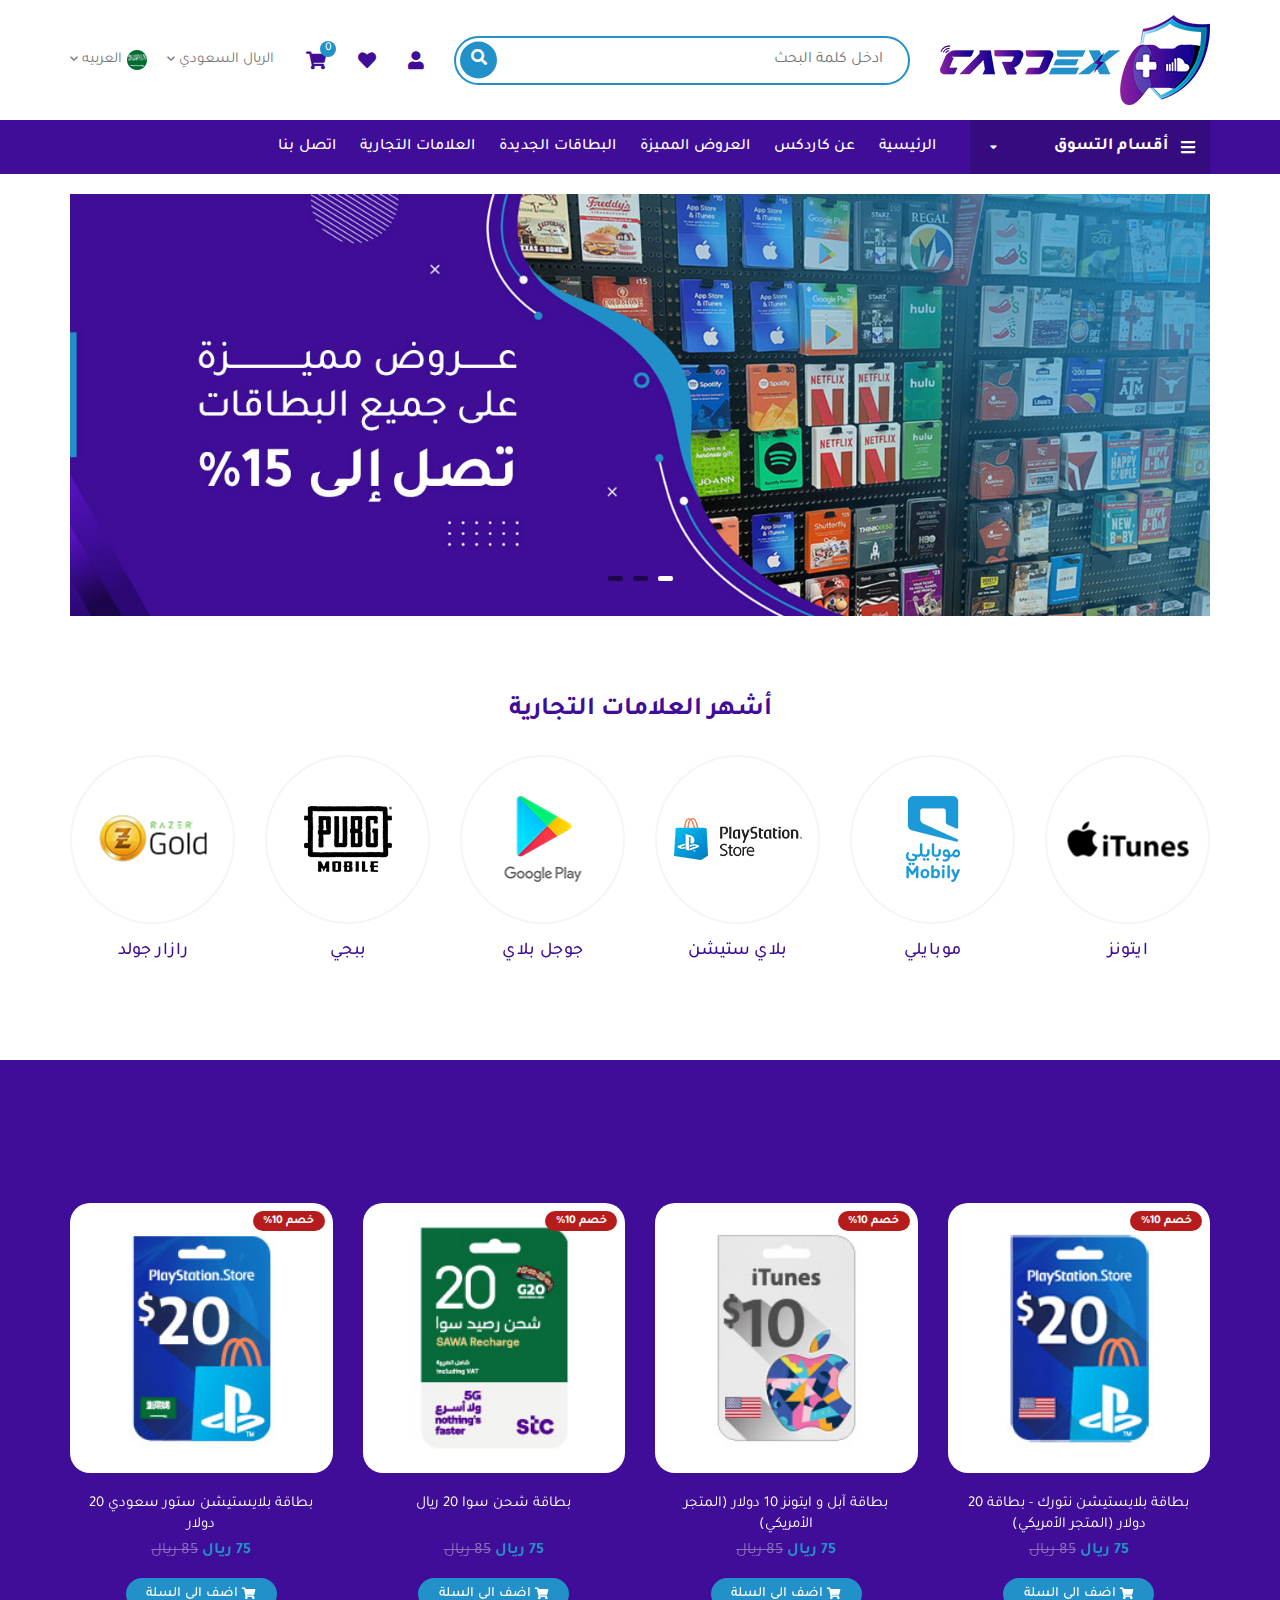
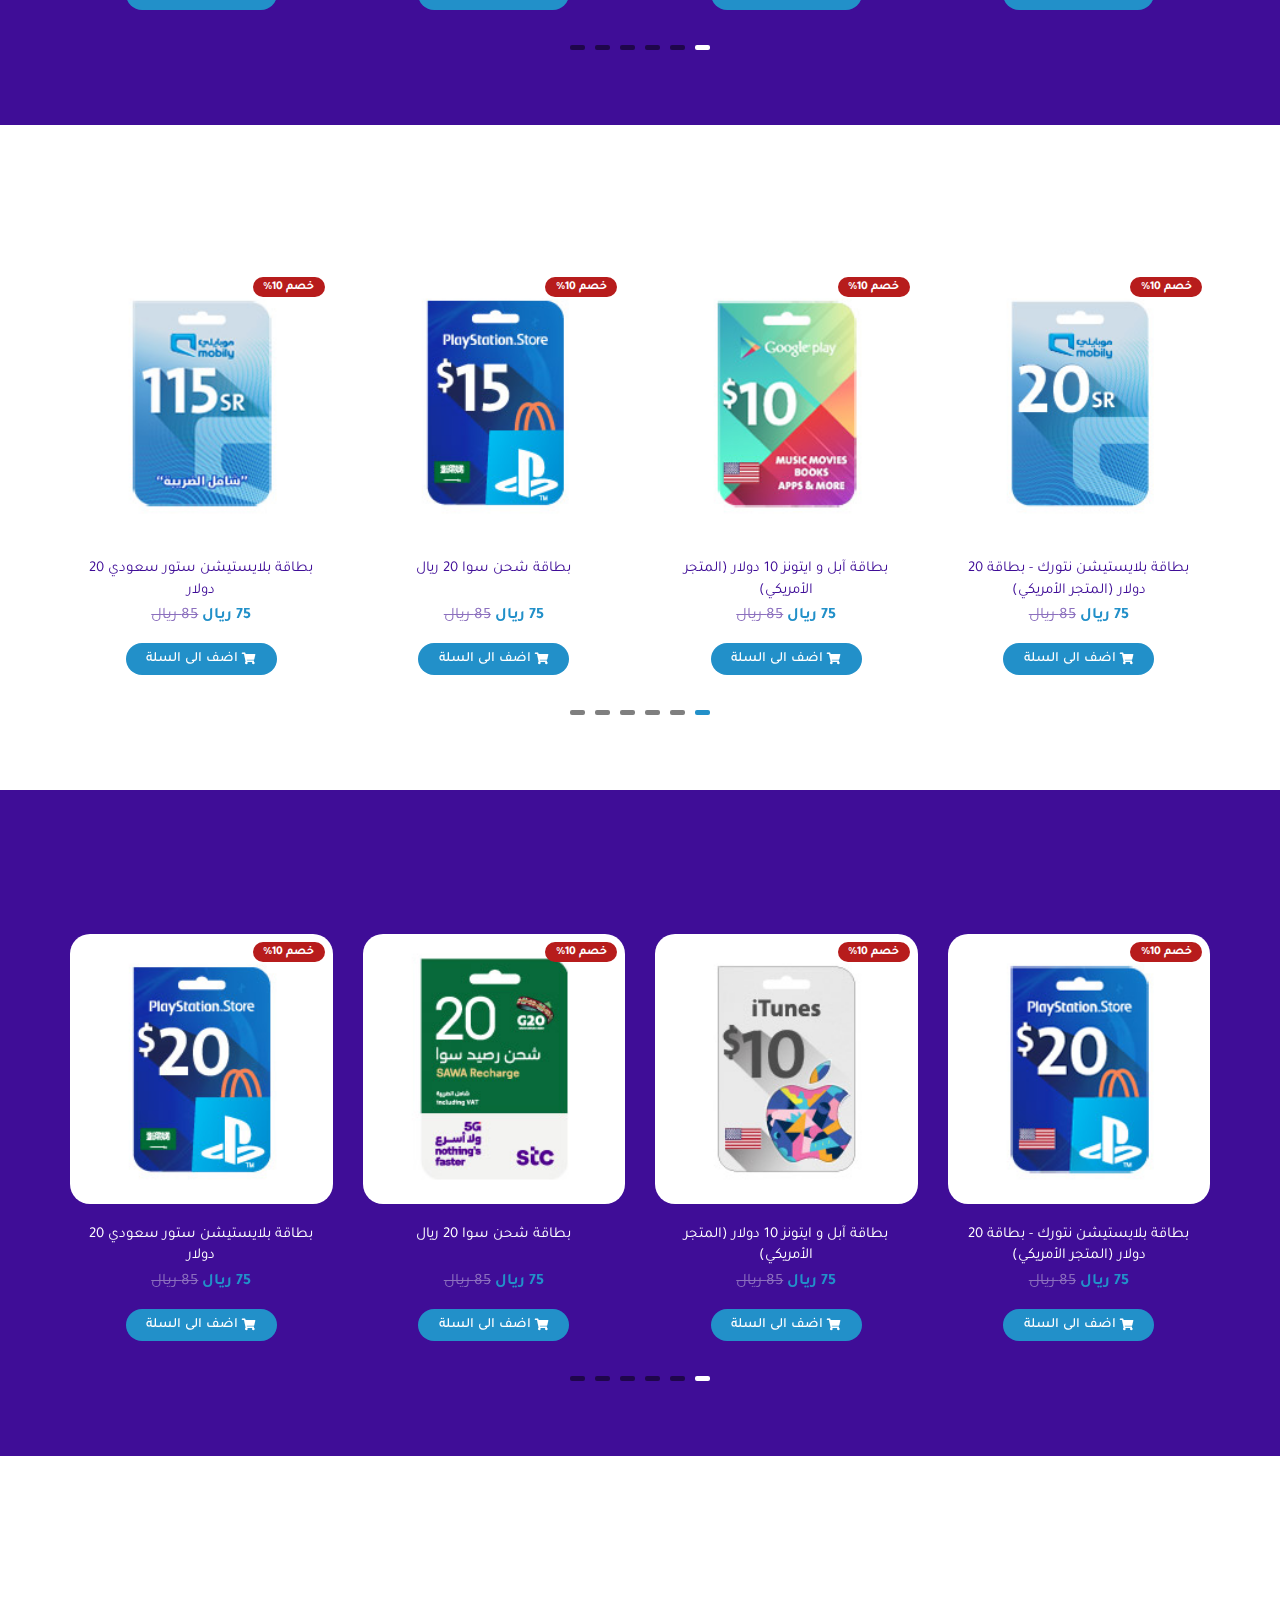
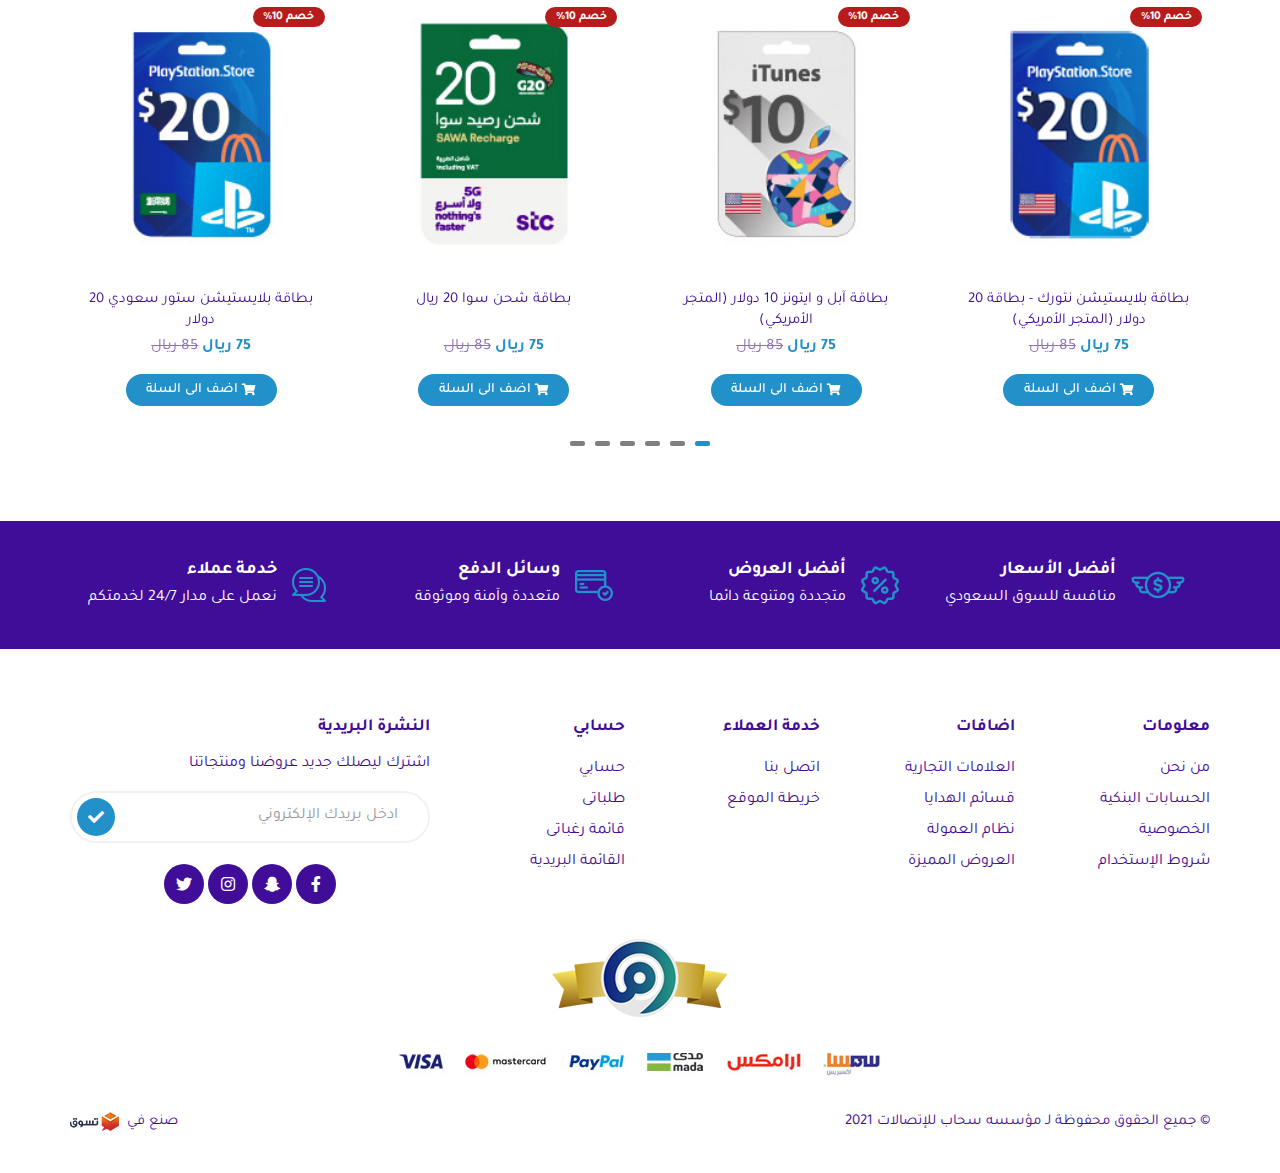
==== index.html @ 2eecb3c6 "first commit" ====
<!doctype html>
<html lang="ar" dir="rtl">

<head>
    <meta charset="utf-8">
    <meta http-equiv="X-UA-Compatible" content="IE=edge">
    <meta name="viewport" content="width=device-width, initial-scale=1">
    <title>cardex</title>
    <link rel="icon" href="images/fav.png" type="image/png">
    <link rel="stylesheet" href="css/all.min.css" />
    <link rel="stylesheet" href="css/bootstrap.min.css" />
    <link rel="stylesheet" href="css/bootstrap-rtl.min.css">
    <link rel="stylesheet" href="css/fonts.css">
    <link rel="stylesheet" href="css/animate.css">
    <link rel="stylesheet" href="css/Linearicons.css">
    <link rel="stylesheet" href="css/swiper.min.css">
    <link rel="stylesheet" href="css/style.css">

</head>

<body>
    <!-- header section -->
    <!-- header section -->
    <header>
        <div class="top-header">
            <div class="container">
                <div class="first-header">
                    <div class="icon-logo">
                        <div class="show-icons">
                            <a class="menu-bars fixall" id="menu-id" href="#!">
                                <i class="fas fa-bars"></i>
                            </a>
                        </div>
                        <figure class="img-logo">
                            <a href="#"><img src="images/logo.png" class="img-responsive"></a>
                        </figure>
                    </div>
                    <div class="search-section">
                        <form class="search-form">
                            <input class="search-input" type="text" name="search" value=""
                                placeholder="ادخل كلمة البحث">
                            <button class="search-button">
                                <span class="fa fa-search"></span>
                            </button>
                        </form>
                    </div>
                    <div class="icons-cont">
                        <div class="register-section">
                            <div class="dropdown user-anchor add-margin">
                                <div href="#" class="add-to">
                                    <span class="fas fa-user"></span>
                                    <div class="dropdown-content">
                                        <a class="cat-drop" href="#">تسجيل دخول</a>
                                        <a class="cat-drop" href="#">حساب جديد</a>
                                    </div>
                                </div>    
                            </div> 
                            <a href="#" class="add-to add-margin hide-sm">
                                <i class="fas fa-heart"></i>
                            </a>
                            <a href="#" class="add-to">
                                <i class="fas fa-shopping-cart"></i>
                                <span class="counter">0</span>
                            </a>
                        </div>
                        <div class="lang-cont">
                            <div class="lang-section">
                                <div class="dropdown">
                                    <span class="lang-word chevron-down">الريال السعودي</span>
                                    <div class="dropdown-content">
                                        <a class="cat-drop" href="#">الريال السعودي</a>
                                        <a class="cat-drop" href="#">USD</a>
                                    </div>
                                </div>
                            </div>
                            <div class="lang-section">
                                <img src="images/lang.png" alt="lang-img">
                                <div class="dropdown">
                                    <span class="lang-word chevron-down">العربيه</span>
                                    <div class="dropdown-content">
                                        <a class="cat-drop" href="index.html">العربيه</a>
                                        <a class="cat-drop" href="index-en.html">English</a>
                                    </div>
                                </div>
                            </div>
                        </div>
                    </div>
                </div>
            </div>
        </div>
        <div class="overlay" style="display: block;"></div>
        <nav>
            <div class="nav-head">
                <figure class="img-logo">
                    <a href="#"><img src="images/logo.png" class="img-responsive"></a>
                </figure>
                <a class="fixall close-btn">
                    <i class="fas fa-times"></i>
                </a>
            </div>
            <div class="nav-header">
                <div class="container">
                    <div class="navgition">
                        <ul class="big-menu list-unstyled">
                            <li class="menu-btn">
                                <div class="btn-div">
                                    <span class="menu-name">
                                        <span class="fas fa-bars"></span>
                                        أقسام التسوق
                                    </span>
                                </div>
                                <!-- slidedown-menu -->
                                <div class="cats-dispaly">
                                    <ul class="cats-div list-unstyled">
                                        <li class="cat-li has-level-2">
                                            <a href="#" class="cat-anchor fixall">
                                                بلاي ستيشن <i class="fas fa-plus"></i>
                                            </a>
                                            <div class="sub-list">
                                                <ul class="list-unstyled">
                                                    <li class="cat-li has-level-3">
                                                        <a class="cat-anchor fixall" href="#">
                                                            بلايستيشن ستور سعودي
                                                        </a>
                                                    </li>
                                                    <li class="cat-li has-level-3">
                                                        <a class="cat-anchor fixall" href="#">
                                                            بلايستيشن ستور بريطاني
                                                        </a>
                                                    </li>
                                                    <li class="cat-li has-level-3">
                                                        <a class="cat-anchor fixall" href="#">
                                                            بلايستيشن ستور أمريكي
                                                        </a>
                                                    </li>
                                                    <li class="cat-li has-level-3">
                                                        <a class="cat-anchor fixall" href="#">
                                                            بلايستيشن ستور لبناني
                                                        </a>
                                                    </li>
                                                    <li class="cat-li has-level-3">
                                                        <a class="cat-anchor fixall" href="#">
                                                            بلايستيشن ستور إماراتي
                                                        </a>
                                                    </li>
                                                    <li class="cat-li has-level-3">
                                                        <a class="cat-anchor fixall" href="#">
                                                            بلايستيشن ستور فرنسي
                                                        </a>
                                                    </li>
                                                    <li class="cat-li has-level-3">
                                                        <a class="cat-anchor fixall" href="#">
                                                            بلايستيشن ستور ألماني
                                                        </a>
                                                    </li>
                                                    <li class="cat-li has-level-3">
                                                        <a class="cat-anchor fixall" href="#">
                                                            بلايستيشن ستور كندي
                                                        </a>
                                                    </li>
                                                    <li class="cat-li has-level-3">
                                                        <a class="cat-anchor fixall" href="#">
                                                            فورت نايت
                                                        </a>
                                                    </li>
                                                </ul>
                                            </div>
                                        </li>
                                        <li class="cat-li has-level-2">
                                            <a href="#" class="cat-anchor fixall">
                                                آيتونز <i class="fas fa-plus"></i>
                                            </a>
                                            <div class="sub-list">
                                                <ul class="list-unstyled">
                                                    <li class="cat-li has-level-3">
                                                        <a class="cat-anchor fixall" href="#">
                                                            بلايستيشن ستور سعودي
                                                        </a>
                                                    </li>
                                                    <li class="cat-li has-level-3">
                                                        <a class="cat-anchor fixall" href="#">
                                                            بلايستيشن ستور بريطاني
                                                        </a>
                                                    </li>
                                                    <li class="cat-li has-level-3">
                                                        <a class="cat-anchor fixall" href="#">
                                                            بلايستيشن ستور أمريكي
                                                        </a>
                                                    </li>
                                                    <li class="cat-li has-level-3">
                                                        <a class="cat-anchor fixall" href="#">
                                                            بلايستيشن ستور لبناني
                                                        </a>
                                                    </li>
                                                    <li class="cat-li has-level-3">
                                                        <a class="cat-anchor fixall" href="#">
                                                            بلايستيشن ستور إماراتي
                                                        </a>
                                                    </li>
                                                    <li class="cat-li has-level-3">
                                                        <a class="cat-anchor fixall" href="#">
                                                            بلايستيشن ستور فرنسي
                                                        </a>
                                                    </li>
                                                    <li class="cat-li has-level-3">
                                                        <a class="cat-anchor fixall" href="#">
                                                            بلايستيشن ستور ألماني
                                                        </a>
                                                    </li>
                                                    <li class="cat-li has-level-3">
                                                        <a class="cat-anchor fixall" href="#">
                                                            بلايستيشن ستور كندي
                                                        </a>
                                                    </li>
                                                    <li class="cat-li has-level-3">
                                                        <a class="cat-anchor fixall" href="#">
                                                            فورت نايت
                                                        </a>
                                                    </li>
                                                </ul>
                                            </div>
                                        </li>
                                        <li class="cat-li has-level-2">
                                            <a href="#" class="cat-anchor fixall">
                                                جوجل بلاي <i class="fas fa-plus"></i>
                                            </a>
                                            <div class="sub-list">
                                                <ul class="list-unstyled">
                                                    <li class="cat-li has-level-3">
                                                        <a class="cat-anchor fixall" href="#">
                                                            بلايستيشن ستور سعودي
                                                        </a>
                                                    </li>
                                                    <li class="cat-li has-level-3">
                                                        <a class="cat-anchor fixall" href="#">
                                                            بلايستيشن ستور بريطاني
                                                        </a>
                                                    </li>
                                                    <li class="cat-li has-level-3">
                                                        <a class="cat-anchor fixall" href="#">
                                                            بلايستيشن ستور أمريكي
                                                        </a>
                                                    </li>
                                                    <li class="cat-li has-level-3">
                                                        <a class="cat-anchor fixall" href="#">
                                                            بلايستيشن ستور لبناني
                                                        </a>
                                                    </li>
                                                    <li class="cat-li has-level-3">
                                                        <a class="cat-anchor fixall" href="#">
                                                            بلايستيشن ستور إماراتي
                                                        </a>
                                                    </li>
                                                    <li class="cat-li has-level-3">
                                                        <a class="cat-anchor fixall" href="#">
                                                            بلايستيشن ستور فرنسي
                                                        </a>
                                                    </li>
                                                    <li class="cat-li has-level-3">
                                                        <a class="cat-anchor fixall" href="#">
                                                            بلايستيشن ستور ألماني
                                                        </a>
                                                    </li>
                                                    <li class="cat-li has-level-3">
                                                        <a class="cat-anchor fixall" href="#">
                                                            بلايستيشن ستور كندي
                                                        </a>
                                                    </li>
                                                    <li class="cat-li has-level-3">
                                                        <a class="cat-anchor fixall" href="#">
                                                            فورت نايت
                                                        </a>
                                                    </li>
                                                </ul>
                                            </div>
                                        </li>
                                        <li class="cat-li has-level-2">
                                            <a href="#" class="cat-anchor fixall">
                                                خدمات الجوال والإنترنت <i class="fas fa-plus"></i>
                                            </a>
                                            <div class="sub-list">
                                                <ul class="list-unstyled">
                                                    <li class="cat-li has-level-3">
                                                        <a class="cat-anchor fixall" href="#">
                                                            بلايستيشن ستور سعودي
                                                        </a>
                                                    </li>
                                                    <li class="cat-li has-level-3">
                                                        <a class="cat-anchor fixall" href="#">
                                                            بلايستيشن ستور بريطاني
                                                        </a>
                                                    </li>
                                                    <li class="cat-li has-level-3">
                                                        <a class="cat-anchor fixall" href="#">
                                                            بلايستيشن ستور أمريكي
                                                        </a>
                                                    </li>
                                                    <li class="cat-li has-level-3">
                                                        <a class="cat-anchor fixall" href="#">
                                                            بلايستيشن ستور لبناني
                                                        </a>
                                                    </li>
                                                    <li class="cat-li has-level-3">
                                                        <a class="cat-anchor fixall" href="#">
                                                            بلايستيشن ستور إماراتي
                                                        </a>
                                                    </li>
                                                    <li class="cat-li has-level-3">
                                                        <a class="cat-anchor fixall" href="#">
                                                            بلايستيشن ستور فرنسي
                                                        </a>
                                                    </li>
                                                    <li class="cat-li has-level-3">
                                                        <a class="cat-anchor fixall" href="#">
                                                            بلايستيشن ستور ألماني
                                                        </a>
                                                    </li>
                                                    <li class="cat-li has-level-3">
                                                        <a class="cat-anchor fixall" href="#">
                                                            بلايستيشن ستور كندي
                                                        </a>
                                                    </li>
                                                    <li class="cat-li has-level-3">
                                                        <a class="cat-anchor fixall" href="#">
                                                            فورت نايت
                                                        </a>
                                                    </li>
                                                </ul>
                                            </div>
                                        </li>
                                        <li class="cat-li has-level-2">
                                            <a href="#" class="cat-anchor fixall">
                                                ألعاب أون لاين <i class="fas fa-plus"></i>
                                            </a>
                                            <div class="sub-list">
                                                <ul class="list-unstyled">
                                                    <li class="cat-li has-level-3">
                                                        <a class="cat-anchor fixall" href="#">
                                                            بلايستيشن ستور سعودي
                                                        </a>
                                                    </li>
                                                    <li class="cat-li has-level-3">
                                                        <a class="cat-anchor fixall" href="#">
                                                            بلايستيشن ستور بريطاني
                                                        </a>
                                                    </li>
                                                    <li class="cat-li has-level-3">
                                                        <a class="cat-anchor fixall" href="#">
                                                            بلايستيشن ستور أمريكي
                                                        </a>
                                                    </li>
                                                    <li class="cat-li has-level-3">
                                                        <a class="cat-anchor fixall" href="#">
                                                            بلايستيشن ستور لبناني
                                                        </a>
                                                    </li>
                                                    <li class="cat-li has-level-3">
                                                        <a class="cat-anchor fixall" href="#">
                                                            بلايستيشن ستور إماراتي
                                                        </a>
                                                    </li>
                                                    <li class="cat-li has-level-3">
                                                        <a class="cat-anchor fixall" href="#">
                                                            بلايستيشن ستور فرنسي
                                                        </a>
                                                    </li>
                                                    <li class="cat-li has-level-3">
                                                        <a class="cat-anchor fixall" href="#">
                                                            بلايستيشن ستور ألماني
                                                        </a>
                                                    </li>
                                                    <li class="cat-li has-level-3">
                                                        <a class="cat-anchor fixall" href="#">
                                                            بلايستيشن ستور كندي
                                                        </a>
                                                    </li>
                                                    <li class="cat-li has-level-3">
                                                        <a class="cat-anchor fixall" href="#">
                                                            فورت نايت
                                                        </a>
                                                    </li>
                                                </ul>
                                            </div>
                                        </li>
                                        <li class="cat-li has-level-2">
                                            <a href="#" class="cat-anchor fixall">
                                                الإتصال عبر الإنترنت <i class="fas fa-plus"></i>
                                            </a>
                                            <div class="sub-list">
                                                <ul class="list-unstyled">
                                                    <li class="cat-li has-level-3">
                                                        <a class="cat-anchor fixall" href="#">
                                                            بلايستيشن ستور سعودي
                                                        </a>
                                                    </li>
                                                    <li class="cat-li has-level-3">
                                                        <a class="cat-anchor fixall" href="#">
                                                            بلايستيشن ستور بريطاني
                                                        </a>
                                                    </li>
                                                    <li class="cat-li has-level-3">
                                                        <a class="cat-anchor fixall" href="#">
                                                            بلايستيشن ستور أمريكي
                                                        </a>
                                                    </li>
                                                    <li class="cat-li has-level-3">
                                                        <a class="cat-anchor fixall" href="#">
                                                            بلايستيشن ستور لبناني
                                                        </a>
                                                    </li>
                                                    <li class="cat-li has-level-3">
                                                        <a class="cat-anchor fixall" href="#">
                                                            بلايستيشن ستور إماراتي
                                                        </a>
                                                    </li>
                                                    <li class="cat-li has-level-3">
                                                        <a class="cat-anchor fixall" href="#">
                                                            بلايستيشن ستور فرنسي
                                                        </a>
                                                    </li>
                                                    <li class="cat-li has-level-3">
                                                        <a class="cat-anchor fixall" href="#">
                                                            بلايستيشن ستور ألماني
                                                        </a>
                                                    </li>
                                                    <li class="cat-li has-level-3">
                                                        <a class="cat-anchor fixall" href="#">
                                                            بلايستيشن ستور كندي
                                                        </a>
                                                    </li>
                                                    <li class="cat-li has-level-3">
                                                        <a class="cat-anchor fixall" href="#">
                                                            فورت نايت
                                                        </a>
                                                    </li>
                                                </ul>
                                            </div>
                                        </li>
                                        <li class="cat-li has-level-2">
                                            <a href="#" class="cat-anchor fixall">
                                                ترفيه <i class="fas fa-plus"></i>
                                            </a>
                                            <div class="sub-list">
                                                <ul class="list-unstyled">
                                                    <li class="cat-li has-level-3">
                                                        <a class="cat-anchor fixall" href="#">
                                                            بلايستيشن ستور سعودي
                                                        </a>
                                                    </li>
                                                    <li class="cat-li has-level-3">
                                                        <a class="cat-anchor fixall" href="#">
                                                            بلايستيشن ستور بريطاني
                                                        </a>
                                                    </li>
                                                    <li class="cat-li has-level-3">
                                                        <a class="cat-anchor fixall" href="#">
                                                            بلايستيشن ستور أمريكي
                                                        </a>
                                                    </li>
                                                    <li class="cat-li has-level-3">
                                                        <a class="cat-anchor fixall" href="#">
                                                            بلايستيشن ستور لبناني
                                                        </a>
                                                    </li>
                                                    <li class="cat-li has-level-3">
                                                        <a class="cat-anchor fixall" href="#">
                                                            بلايستيشن ستور إماراتي
                                                        </a>
                                                    </li>
                                                    <li class="cat-li has-level-3">
                                                        <a class="cat-anchor fixall" href="#">
                                                            بلايستيشن ستور فرنسي
                                                        </a>
                                                    </li>
                                                    <li class="cat-li has-level-3">
                                                        <a class="cat-anchor fixall" href="#">
                                                            بلايستيشن ستور ألماني
                                                        </a>
                                                    </li>
                                                    <li class="cat-li has-level-3">
                                                        <a class="cat-anchor fixall" href="#">
                                                            بلايستيشن ستور كندي
                                                        </a>
                                                    </li>
                                                    <li class="cat-li has-level-3">
                                                        <a class="cat-anchor fixall" href="#">
                                                            فورت نايت
                                                        </a>
                                                    </li>
                                                </ul>
                                            </div>
                                        </li>
                                        <li class="cat-li has-level-2">
                                            <a href="#" class="cat-anchor fixall">
                                                ألعاب فيديو منزلية <i class="fas fa-plus"></i>
                                            </a>
                                            <div class="sub-list">
                                                <ul class="list-unstyled">
                                                    <li class="cat-li has-level-3">
                                                        <a class="cat-anchor fixall" href="#">
                                                            بلايستيشن ستور سعودي
                                                        </a>
                                                    </li>
                                                    <li class="cat-li has-level-3">
                                                        <a class="cat-anchor fixall" href="#">
                                                            بلايستيشن ستور بريطاني
                                                        </a>
                                                    </li>
                                                    <li class="cat-li has-level-3">
                                                        <a class="cat-anchor fixall" href="#">
                                                            بلايستيشن ستور أمريكي
                                                        </a>
                                                    </li>
                                                    <li class="cat-li has-level-3">
                                                        <a class="cat-anchor fixall" href="#">
                                                            بلايستيشن ستور لبناني
                                                        </a>
                                                    </li>
                                                    <li class="cat-li has-level-3">
                                                        <a class="cat-anchor fixall" href="#">
                                                            بلايستيشن ستور إماراتي
                                                        </a>
                                                    </li>
                                                    <li class="cat-li has-level-3">
                                                        <a class="cat-anchor fixall" href="#">
                                                            بلايستيشن ستور فرنسي
                                                        </a>
                                                    </li>
                                                    <li class="cat-li has-level-3">
                                                        <a class="cat-anchor fixall" href="#">
                                                            بلايستيشن ستور ألماني
                                                        </a>
                                                    </li>
                                                    <li class="cat-li has-level-3">
                                                        <a class="cat-anchor fixall" href="#">
                                                            بلايستيشن ستور كندي
                                                        </a>
                                                    </li>
                                                    <li class="cat-li has-level-3">
                                                        <a class="cat-anchor fixall" href="#">
                                                            فورت نايت
                                                        </a>
                                                    </li>
                                                </ul>
                                            </div>
                                        </li>
                                        <li class="cat-li has-level-2">
                                            <a href="#" class="cat-anchor fixall">
                                                بطاقات تسوق <i class="fas fa-plus"></i>
                                            </a>
                                            <div class="sub-list">
                                                <ul class="list-unstyled">
                                                    <li class="cat-li has-level-3">
                                                        <a class="cat-anchor fixall" href="#">
                                                            بلايستيشن ستور سعودي
                                                        </a>
                                                    </li>
                                                    <li class="cat-li has-level-3">
                                                        <a class="cat-anchor fixall" href="#">
                                                            بلايستيشن ستور بريطاني
                                                        </a>
                                                    </li>
                                                    <li class="cat-li has-level-3">
                                                        <a class="cat-anchor fixall" href="#">
                                                            بلايستيشن ستور أمريكي
                                                        </a>
                                                    </li>
                                                    <li class="cat-li has-level-3">
                                                        <a class="cat-anchor fixall" href="#">
                                                            بلايستيشن ستور لبناني
                                                        </a>
                                                    </li>
                                                    <li class="cat-li has-level-3">
                                                        <a class="cat-anchor fixall" href="#">
                                                            بلايستيشن ستور إماراتي
                                                        </a>
                                                    </li>
                                                    <li class="cat-li has-level-3">
                                                        <a class="cat-anchor fixall" href="#">
                                                            بلايستيشن ستور فرنسي
                                                        </a>
                                                    </li>
                                                    <li class="cat-li has-level-3">
                                                        <a class="cat-anchor fixall" href="#">
                                                            بلايستيشن ستور ألماني
                                                        </a>
                                                    </li>
                                                    <li class="cat-li has-level-3">
                                                        <a class="cat-anchor fixall" href="#">
                                                            بلايستيشن ستور كندي
                                                        </a>
                                                    </li>
                                                    <li class="cat-li has-level-3">
                                                        <a class="cat-anchor fixall" href="#">
                                                            فورت نايت
                                                        </a>
                                                    </li>
                                                </ul>
                                            </div>
                                        </li>
                                        <li class="cat-li has-level-2">
                                            <a href="#" class="cat-anchor fixall">
                                                ألعاب كمبيوتر <i class="fas fa-plus"></i>
                                            </a>
                                            <div class="sub-list">
                                                <ul class="list-unstyled">
                                                    <li class="cat-li has-level-3">
                                                        <a class="cat-anchor fixall" href="#">
                                                            بلايستيشن ستور سعودي
                                                        </a>
                                                    </li>
                                                    <li class="cat-li has-level-3">
                                                        <a class="cat-anchor fixall" href="#">
                                                            بلايستيشن ستور بريطاني
                                                        </a>
                                                    </li>
                                                    <li class="cat-li has-level-3">
                                                        <a class="cat-anchor fixall" href="#">
                                                            بلايستيشن ستور أمريكي
                                                        </a>
                                                    </li>
                                                    <li class="cat-li has-level-3">
                                                        <a class="cat-anchor fixall" href="#">
                                                            بلايستيشن ستور لبناني
                                                        </a>
                                                    </li>
                                                    <li class="cat-li has-level-3">
                                                        <a class="cat-anchor fixall" href="#">
                                                            بلايستيشن ستور إماراتي
                                                        </a>
                                                    </li>
                                                    <li class="cat-li has-level-3">
                                                        <a class="cat-anchor fixall" href="#">
                                                            بلايستيشن ستور فرنسي
                                                        </a>
                                                    </li>
                                                    <li class="cat-li has-level-3">
                                                        <a class="cat-anchor fixall" href="#">
                                                            بلايستيشن ستور ألماني
                                                        </a>
                                                    </li>
                                                    <li class="cat-li has-level-3">
                                                        <a class="cat-anchor fixall" href="#">
                                                            بلايستيشن ستور كندي
                                                        </a>
                                                    </li>
                                                    <li class="cat-li has-level-3">
                                                        <a class="cat-anchor fixall" href="#">
                                                            فورت نايت
                                                        </a>
                                                    </li>
                                                </ul>
                                            </div>
                                        </li>
                                        <li class="cat-li has-level-2">
                                            <a href="#" class="cat-anchor fixall">
                                                خدمات الكترونيه مختلفة <i class="fas fa-plus"></i>
                                            </a>
                                            <div class="sub-list">
                                                <ul class="list-unstyled">
                                                    <li class="cat-li has-level-3">
                                                        <a class="cat-anchor fixall" href="#">
                                                            بلايستيشن ستور سعودي
                                                        </a>
                                                    </li>
                                                    <li class="cat-li has-level-3">
                                                        <a class="cat-anchor fixall" href="#">
                                                            بلايستيشن ستور بريطاني
                                                        </a>
                                                    </li>
                                                    <li class="cat-li has-level-3">
                                                        <a class="cat-anchor fixall" href="#">
                                                            بلايستيشن ستور أمريكي
                                                        </a>
                                                    </li>
                                                    <li class="cat-li has-level-3">
                                                        <a class="cat-anchor fixall" href="#">
                                                            بلايستيشن ستور لبناني
                                                        </a>
                                                    </li>
                                                    <li class="cat-li has-level-3">
                                                        <a class="cat-anchor fixall" href="#">
                                                            بلايستيشن ستور إماراتي
                                                        </a>
                                                    </li>
                                                    <li class="cat-li has-level-3">
                                                        <a class="cat-anchor fixall" href="#">
                                                            بلايستيشن ستور فرنسي
                                                        </a>
                                                    </li>
                                                    <li class="cat-li has-level-3">
                                                        <a class="cat-anchor fixall" href="#">
                                                            بلايستيشن ستور ألماني
                                                        </a>
                                                    </li>
                                                    <li class="cat-li has-level-3">
                                                        <a class="cat-anchor fixall" href="#">
                                                            بلايستيشن ستور كندي
                                                        </a>
                                                    </li>
                                                    <li class="cat-li has-level-3">
                                                        <a class="cat-anchor fixall" href="#">
                                                            فورت نايت
                                                        </a>
                                                    </li>
                                                </ul>
                                            </div>
                                        </li>
                                    </ul>
                                </div>
                                <!-- slidedown-menu -->
                            </li>
                            <li class="menu-list">
                                <a href="#" class="menu-link">
                                    الرئيسية
                                </a>
                            </li>
                            <li class="menu-list">
                                <a href="#" class="menu-link">
                                    عن كاردكس
                                </a>
                            </li>
                            <li class="menu-list">
                                <a href="#" class="menu-link">
                                    العروض المميزة        
                                </a>
                            </li>
                            <li class="menu-list">
                                <a href="#" class="menu-link">
                                    البطاقات الجديدة
                                </a>
                            </li>
                            <li class="menu-list">
                                <a href="#" class="menu-link">
                                    العلامات التجارية
                                </a>
                            </li>
                            <li class="menu-list">
                                <a href="#" class="menu-link">
                                    اتصل بنا
                                </a>
                            </li>
                            <li class="cat-li hide-big">
                                <div class="lang-section">
                                    <div class="dropdown">
                                        <span class="lang-word chevron-down">الريال السعودي</span>
                                        <div class="dropdown-content">
                                            <a class="cat-drop" href="#">الريال السعودي</a>
                                            <a class="cat-drop" href="#">USD</a>
                                        </div>
                                    </div>
                                </div>
                            </li>
                            <li class="cat-li hide-big">
                                <div class="lang-section">
                                    <img src="images/lang.png" alt="lang-img">
                                    <div class="dropdown">
                                        <span class="lang-word chevron-down">العربيه</span>
                                        <div class="dropdown-content">
                                            <a class="cat-drop" href="index.html">العربيه</a>
                                            <a class="cat-drop" href="index-en.html">English</a>
                                        </div>
                                    </div>
                                </div>
                            </li>
                        </ul>
                    </div>
                </div>
            </div>
        </nav>
    </header>
    <!-- header section -->
    <!-- main slider -->
    <div class="main-slider">
        <div class="swiper-cont">
            <div class="container">
                <div class="swiper-container">
                    <div class="swiper-wrapper">
                        <div class="swiper-slide">
                            <div class="main">
                                <a href="#!" class="pro-img">
                                    <img src="images/main-slider/01.jpg" class="img-responsive">
                                </a>
                            </div>
                        </div>
                        <div class="swiper-slide">
                            <div class="main">
                                <a href="#!" class="pro-img">
                                    <img src="images/main-slider/01.jpg" class="img-responsive">
                                </a>
                            </div>
                        </div>
                        <div class="swiper-slide">
                            <div class="main">
                                <a href="#!" class="pro-img">
                                    <img src="images/main-slider/01.jpg" class="img-responsive">
                                </a>
                            </div>
                        </div>
                    </div>
                    <div class="swiper-pagination"></div>
                </div>
            </div>
        </div>
    </div>
    <!-- main slider -->
    <!-- brand slider -->
    <div class="brand-section">
        <div class="container">
            <div class="brand-title wow fadeInDown" wow-data-delay="5s">
                <h3 class="brand-head">أشهر العلامات التجارية</h3>
            </div>
            <div class="brand-slider">
                <div class="swiper-container">
                    <!-- Additional required wrapper -->
                    <div class="swiper-wrapper">
                      <!-- Slides -->
                        <div class="swiper-slide">
                            <div class="brand">
                                <a href="#" class="brand-ancor">
                                    <figure class="brand-img">
                                        <img src="images/catagories/01.png" class="img-responsive">
                                    </figure>
                                    <span class="brand-span">
                                        ايتونز
                                    </span>
                                </a> 
                            </div>  
                        </div>
                        <div class="swiper-slide">
                            <div class="brand">
                                <a href="#" class="brand-ancor">
                                    <figure class="brand-img">
                                        <img src="images/catagories/02.png" class="img-responsive">
                                    </figure>
                                    <span class="brand-span">
                                        موبايلي
                                    </span>
                                </a> 
                            </div>  
                        </div>
                        <div class="swiper-slide">
                            <div class="brand">
                                <a href="#" class="brand-ancor">
                                    <figure class="brand-img">
                                        <img src="images/catagories/03.png" class="img-responsive">
                                    </figure>
                                    <span class="brand-span">
                                        بلاي ستيشن
                                    </span>
                                </a> 
                            </div>  
                        </div>
                        <div class="swiper-slide">
                            <div class="brand">
                                <a href="#" class="brand-ancor">
                                    <figure class="brand-img">
                                        <img src="images/catagories/04.png" class="img-responsive">
                                    </figure>
                                    <span class="brand-span">
                                        جوجل بلاي
                                    </span>
                                </a> 
                            </div>  
                        </div>
                        <div class="swiper-slide">
                            <div class="brand">
                                <a href="#" class="brand-ancor">
                                    <figure class="brand-img">
                                        <img src="images/catagories/05.png" class="img-responsive">
                                    </figure>
                                    <span class="brand-span">
                                        ببجي
                                    </span>
                                </a> 
                            </div>  
                        </div>
                        <div class="swiper-slide">
                            <div class="brand">
                                <a href="#" class="brand-ancor">
                                    <figure class="brand-img">
                                        <img src="images/catagories/06.png" class="img-responsive">
                                    </figure>
                                    <span class="brand-span">
                                        رازار جولد
                                    </span>
                                </a> 
                            </div>  
                        </div>
                        <div class="swiper-slide">
                            <div class="brand">
                                <a href="#" class="brand-ancor">
                                    <figure class="brand-img">
                                        <img src="images/catagories/07.png" class="img-responsive">
                                    </figure>
                                    <span class="brand-span">
                                        اس تي سي
                                    </span>
                                </a> 
                            </div>  
                        </div>
                        <div class="swiper-slide">
                            <div class="brand">
                                <a href="#" class="brand-ancor">
                                    <figure class="brand-img">
                                        <img src="images/catagories/08.png" class="img-responsive">
                                    </figure>
                                    <span class="brand-span">
                                        زين
                                    </span>
                                </a> 
                            </div>  
                        </div>
                    </div>
                </div>
                <div class="swiper-pagination"></div>
                  
                <div class="swiper-btn-prev swiper-btn"><i class="fas fa-chevron-right"></i></div>
                <div class="swiper-btn-next swiper-btn"><i class="fas fa-chevron-left"></i></div>
            </div>
        </div>
    </div>
    <!-- brand slider --> 
    <!-- product slider -->
    <div class="product-section product-one">
        <div class="container">
            <div class="wow fadeInDown" wow-data-delay="5s">
                <h2 class="product-head">الأكثر مبيعًا</h2>
            </div>
            <div class="product-slider">
                <div class="swiper-container">
                    <!-- Additional required wrapper -->
                    <div class="swiper-wrapper">
                      <!-- Slides -->
                        <div class="swiper-slide">
                            <div class="product">
                                <a href="#!" class="product-img">
                                    <img src="images/product-slider/01.jpg" class="img-responsive">
                                    <span class="product-hint">خصم 10%</span>
                                </a>
                                <div class="product-content">
                                    <a class="product-name" href="#!">
                                        بطاقة بلايستيشن نتورك - بطاقة 20 دولار (المتجر الأمريكي)
                                    </a>
                                    <div class="price-box">
                                        <span class="first-price">75 ريال</span>
                                        <span class="last-price">85 ريال</span>
                                    </div>
                                    <a href="#" class="product-button">
                                        <i class="fas fa-shopping-cart"></i>
                                        اضف الى السلة
                                    </a>
                                </div> 
                            </div>   
                        </div>
                        <div class="swiper-slide">
                            <div class="product">
                                <a href="#!" class="product-img">
                                    <img src="images/product-slider/02.jpg" class="img-responsive">
                                    <span class="product-hint">خصم 10%</span>
                                </a>
                                <div class="product-content">
                                    <a class="product-name" href="#!">
                                        بطاقة آبل و ايتونز 10 دولار (المتجر الأمريكي)
                                    </a>
                                    <div class="price-box">
                                        <span class="first-price">75 ريال</span>
                                        <span class="last-price">85 ريال</span>
                                    </div>
                                    <a href="#" class="product-button">
                                        <i class="fas fa-shopping-cart"></i>
                                        اضف الى السلة
                                    </a>
                                </div> 
                            </div>   
                        </div>
                        <div class="swiper-slide">
                            <div class="product">
                                <a href="#!" class="product-img">
                                    <img src="images/product-slider/03.jpg" class="img-responsive">
                                    <span class="product-hint">خصم 10%</span>
                                </a>
                                <div class="product-content">
                                    <a class="product-name" href="#!">
                                        بطاقة شحن سوا 20 ريال
                                    </a>
                                    <div class="price-box">
                                        <span class="first-price">75 ريال</span>
                                        <span class="last-price">85 ريال</span>
                                    </div>
                                    <a href="#" class="product-button">
                                        <i class="fas fa-shopping-cart"></i>
                                        اضف الى السلة
                                    </a>
                                </div> 
                            </div>   
                        </div>
                        <div class="swiper-slide">
                            <div class="product">
                                <a href="#!" class="product-img">
                                    <img src="images/product-slider/04.jpg" class="img-responsive">
                                    <span class="product-hint">خصم 10%</span>
                                </a>
                                <div class="product-content">
                                    <a class="product-name" href="#!">
                                        بطاقة بلايستيشن ستور سعودي 20 دولار
                                    </a>
                                    <div class="price-box">
                                        <span class="first-price">75 ريال</span>
                                        <span class="last-price">85 ريال</span>
                                    </div>
                                    <a href="#" class="product-button">
                                        <i class="fas fa-shopping-cart"></i>
                                        اضف الى السلة
                                    </a>
                                </div> 
                            </div>   
                        </div>
                        <div class="swiper-slide">
                            <div class="product">
                                <a href="#!" class="product-img">
                                    <img src="images/product-slider/05.jpg" class="img-responsive">
                                    <span class="product-hint">خصم 10%</span>
                                </a>
                                <div class="product-content">
                                    <a class="product-name" href="#!">
                                        بطاقة بلايستيشن ستور سعودي 20 دولار
                                    </a>
                                    <div class="price-box">
                                        <span class="first-price">75 ريال</span>
                                        <span class="last-price">85 ريال</span>
                                    </div>
                                    <a href="#" class="product-button">
                                        <i class="fas fa-shopping-cart"></i>
                                        اضف الى السلة
                                    </a>
                                </div> 
                            </div>   
                        </div>
                        <div class="swiper-slide">
                            <div class="product">
                                <a href="#!" class="product-img">
                                    <img src="images/product-slider/06.jpg" class="img-responsive">
                                    <span class="product-hint">خصم 10%</span>
                                </a>
                                <div class="product-content">
                                    <a class="product-name" href="#!">
                                        بطاقة بلايستيشن ستور سعودي 20 دولار
                                    </a>
                                    <div class="price-box">
                                        <span class="first-price">75 ريال</span>
                                        <span class="last-price">85 ريال</span>
                                    </div>
                                    <a href="#" class="product-button">
                                        <i class="fas fa-shopping-cart"></i>
                                        اضف الى السلة
                                    </a>
                                </div> 
                            </div>   
                        </div>
                    </div>
                </div>
                <div class="swiper-pagination"></div>
                  
                <div class="swiper-btn-prev swiper-btn"><span class="fas fa-chevron-right"></span></div>
                <div class="swiper-btn-next swiper-btn"><span class="fas fa-chevron-left"></span></div>
            </div>
        </div>
    </div>
    <!-- product slider --> 
    <!-- product slider 2 -->
    <div class="product-section product-two">
        <div class="container">
            <div class="wow fadeInDown" wow-data-delay="5s">
                <h2 class="product-head">العروض المميزة</h2>
            </div>
            <div class="product-slider">
                <div class="swiper-container">
                    <!-- Additional required wrapper -->
                    <div class="swiper-wrapper">
                      <!-- Slides -->
                        <div class="swiper-slide">
                            <div class="product">
                                <a href="#!" class="product-img">
                                    <img src="images/product-slider/07.jpg" class="img-responsive">
                                    <span class="product-hint">خصم 10%</span>
                                </a>
                                <div class="product-content">
                                    <a class="product-name" href="#!">
                                        بطاقة بلايستيشن نتورك - بطاقة 20 دولار (المتجر الأمريكي)
                                    </a>
                                    <div class="price-box">
                                        <span class="first-price">75 ريال</span>
                                        <span class="last-price">85 ريال</span>
                                    </div>
                                    <a href="#" class="product-button">
                                        <i class="fas fa-shopping-cart"></i>
                                        اضف الى السلة
                                    </a>
                                </div> 
                            </div>   
                        </div>
                        <div class="swiper-slide">
                            <div class="product">
                                <a href="#!" class="product-img">
                                    <img src="images/product-slider/08.jpg" class="img-responsive">
                                    <span class="product-hint">خصم 10%</span>
                                </a>
                                <div class="product-content">
                                    <a class="product-name" href="#!">
                                        بطاقة آبل و ايتونز 10 دولار (المتجر الأمريكي)
                                    </a>
                                    <div class="price-box">
                                        <span class="first-price">75 ريال</span>
                                        <span class="last-price">85 ريال</span>
                                    </div>
                                    <a href="#" class="product-button">
                                        <i class="fas fa-shopping-cart"></i>
                                        اضف الى السلة
                                    </a>
                                </div> 
                            </div>   
                        </div>
                        <div class="swiper-slide">
                            <div class="product">
                                <a href="#!" class="product-img">
                                    <img src="images/product-slider/09.jpg" class="img-responsive">
                                    <span class="product-hint">خصم 10%</span>
                                </a>
                                <div class="product-content">
                                    <a class="product-name" href="#!">
                                        بطاقة شحن سوا 20 ريال
                                    </a>
                                    <div class="price-box">
                                        <span class="first-price">75 ريال</span>
                                        <span class="last-price">85 ريال</span>
                                    </div>
                                    <a href="#" class="product-button">
                                        <i class="fas fa-shopping-cart"></i>
                                        اضف الى السلة
                                    </a>
                                </div> 
                            </div>   
                        </div>
                        <div class="swiper-slide">
                            <div class="product">
                                <a href="#!" class="product-img">
                                    <img src="images/product-slider/10.jpg" class="img-responsive">
                                    <span class="product-hint">خصم 10%</span>
                                </a>
                                <div class="product-content">
                                    <a class="product-name" href="#!">
                                        بطاقة بلايستيشن ستور سعودي 20 دولار
                                    </a>
                                    <div class="price-box">
                                        <span class="first-price">75 ريال</span>
                                        <span class="last-price">85 ريال</span>
                                    </div>
                                    <a href="#" class="product-button">
                                        <i class="fas fa-shopping-cart"></i>
                                        اضف الى السلة
                                    </a>
                                </div> 
                            </div>   
                        </div>
                        <div class="swiper-slide">
                            <div class="product">
                                <a href="#!" class="product-img">
                                    <img src="images/product-slider/11.jpg" class="img-responsive">
                                    <span class="product-hint">خصم 10%</span>
                                </a>
                                <div class="product-content">
                                    <a class="product-name" href="#!">
                                        بطاقة بلايستيشن ستور سعودي 20 دولار
                                    </a>
                                    <div class="price-box">
                                        <span class="first-price">75 ريال</span>
                                        <span class="last-price">85 ريال</span>
                                    </div>
                                    <a href="#" class="product-button">
                                        <i class="fas fa-shopping-cart"></i>
                                        اضف الى السلة
                                    </a>
                                </div> 
                            </div>   
                        </div>
                        <div class="swiper-slide">
                            <div class="product">
                                <a href="#!" class="product-img">
                                    <img src="images/product-slider/12.jpg" class="img-responsive">
                                    <span class="product-hint">خصم 10%</span>
                                </a>
                                <div class="product-content">
                                    <a class="product-name" href="#!">
                                        بطاقة بلايستيشن ستور سعودي 20 دولار
                                    </a>
                                    <div class="price-box">
                                        <span class="first-price">75 ريال</span>
                                        <span class="last-price">85 ريال</span>
                                    </div>
                                    <a href="#" class="product-button">
                                        <i class="fas fa-shopping-cart"></i>
                                        اضف الى السلة
                                    </a>
                                </div> 
                            </div>   
                        </div>
                    </div>
                </div>
                <div class="swiper-pagination"></div>
                  
                <div class="swiper-btn-prev swiper-btn"><span class="fas fa-chevron-right"></span></div>
                <div class="swiper-btn-next swiper-btn"><span class="fas fa-chevron-left"></span></div>
            </div>
        </div>
    </div>
    <!-- product slider 2 --> 
    <!-- product slider 3 -->
    <div class="product-section product-three">
        <div class="container">
            <div class="wow fadeInDown" wow-data-delay="5s">
                <h2 class="product-head">البطاقات الجديدة</h2>
            </div>
            <div class="product-slider">
                <div class="swiper-container">
                    <!-- Additional required wrapper -->
                    <div class="swiper-wrapper">
                      <!-- Slides -->
                        <div class="swiper-slide">
                            <div class="product">
                                <a href="#!" class="product-img">
                                    <img src="images/product-slider/13.jpg" class="img-responsive">
                                    <span class="product-hint">خصم 10%</span>
                                </a>
                                <div class="product-content">
                                    <a class="product-name" href="#!">
                                        بطاقة بلايستيشن نتورك - بطاقة 20 دولار (المتجر الأمريكي)
                                    </a>
                                    <div class="price-box">
                                        <span class="first-price">75 ريال</span>
                                        <span class="last-price">85 ريال</span>
                                    </div>
                                    <a href="#" class="product-button">
                                        <i class="fas fa-shopping-cart"></i>
                                        اضف الى السلة
                                    </a>
                                </div> 
                            </div>   
                        </div>
                        <div class="swiper-slide">
                            <div class="product">
                                <a href="#!" class="product-img">
                                    <img src="images/product-slider/02.jpg" class="img-responsive">
                                    <span class="product-hint">خصم 10%</span>
                                </a>
                                <div class="product-content">
                                    <a class="product-name" href="#!">
                                        بطاقة آبل و ايتونز 10 دولار (المتجر الأمريكي)
                                    </a>
                                    <div class="price-box">
                                        <span class="first-price">75 ريال</span>
                                        <span class="last-price">85 ريال</span>
                                    </div>
                                    <a href="#" class="product-button">
                                        <i class="fas fa-shopping-cart"></i>
                                        اضف الى السلة
                                    </a>
                                </div> 
                            </div>   
                        </div>
                        <div class="swiper-slide">
                            <div class="product">
                                <a href="#!" class="product-img">
                                    <img src="images/product-slider/03.jpg" class="img-responsive">
                                    <span class="product-hint">خصم 10%</span>
                                </a>
                                <div class="product-content">
                                    <a class="product-name" href="#!">
                                        بطاقة شحن سوا 20 ريال
                                    </a>
                                    <div class="price-box">
                                        <span class="first-price">75 ريال</span>
                                        <span class="last-price">85 ريال</span>
                                    </div>
                                    <a href="#" class="product-button">
                                        <i class="fas fa-shopping-cart"></i>
                                        اضف الى السلة
                                    </a>
                                </div> 
                            </div>   
                        </div>
                        <div class="swiper-slide">
                            <div class="product">
                                <a href="#!" class="product-img">
                                    <img src="images/product-slider/04.jpg" class="img-responsive">
                                    <span class="product-hint">خصم 10%</span>
                                </a>
                                <div class="product-content">
                                    <a class="product-name" href="#!">
                                        بطاقة بلايستيشن ستور سعودي 20 دولار
                                    </a>
                                    <div class="price-box">
                                        <span class="first-price">75 ريال</span>
                                        <span class="last-price">85 ريال</span>
                                    </div>
                                    <a href="#" class="product-button">
                                        <i class="fas fa-shopping-cart"></i>
                                        اضف الى السلة
                                    </a>
                                </div> 
                            </div>   
                        </div>
                        <div class="swiper-slide">
                            <div class="product">
                                <a href="#!" class="product-img">
                                    <img src="images/product-slider/05.jpg" class="img-responsive">
                                    <span class="product-hint">خصم 10%</span>
                                </a>
                                <div class="product-content">
                                    <a class="product-name" href="#!">
                                        بطاقة بلايستيشن ستور سعودي 20 دولار
                                    </a>
                                    <div class="price-box">
                                        <span class="first-price">75 ريال</span>
                                        <span class="last-price">85 ريال</span>
                                    </div>
                                    <a href="#" class="product-button">
                                        <i class="fas fa-shopping-cart"></i>
                                        اضف الى السلة
                                    </a>
                                </div> 
                            </div>   
                        </div>
                        <div class="swiper-slide">
                            <div class="product">
                                <a href="#!" class="product-img">
                                    <img src="images/product-slider/06.jpg" class="img-responsive">
                                    <span class="product-hint">خصم 10%</span>
                                </a>
                                <div class="product-content">
                                    <a class="product-name" href="#!">
                                        بطاقة بلايستيشن ستور سعودي 20 دولار
                                    </a>
                                    <div class="price-box">
                                        <span class="first-price">75 ريال</span>
                                        <span class="last-price">85 ريال</span>
                                    </div>
                                    <a href="#" class="product-button">
                                        <i class="fas fa-shopping-cart"></i>
                                        اضف الى السلة
                                    </a>
                                </div> 
                            </div>   
                        </div>
                    </div>
                </div>
                <div class="swiper-pagination"></div>
                  
                <div class="swiper-btn-prev swiper-btn"><span class="fas fa-chevron-right"></span></div>
                <div class="swiper-btn-next swiper-btn"><span class="fas fa-chevron-left"></span></div>
            </div>
        </div>
    </div>
    <!-- product slider 3 --> 
    <!-- product slider 4 -->
    <div class="product-section product-four">
        <div class="container">
            <div class="wow fadeInDown" wow-data-delay="5s">
                <h2 class="product-head">البطاقات الأكثر مشاهدة</h2>
            </div>
            <div class="product-slider">
                <div class="swiper-container">
                    <!-- Additional required wrapper -->
                    <div class="swiper-wrapper">
                      <!-- Slides -->
                        <div class="swiper-slide">
                            <div class="product">
                                <a href="#!" class="product-img">
                                    <img src="images/product-slider/13.jpg" class="img-responsive">
                                    <span class="product-hint">خصم 10%</span>
                                </a>
                                <div class="product-content">
                                    <a class="product-name" href="#!">
                                        بطاقة بلايستيشن نتورك - بطاقة 20 دولار (المتجر الأمريكي)
                                    </a>
                                    <div class="price-box">
                                        <span class="first-price">75 ريال</span>
                                        <span class="last-price">85 ريال</span>
                                    </div>
                                    <a href="#" class="product-button">
                                        <i class="fas fa-shopping-cart"></i>
                                        اضف الى السلة
                                    </a>
                                </div> 
                            </div>   
                        </div>
                        <div class="swiper-slide">
                            <div class="product">
                                <a href="#!" class="product-img">
                                    <img src="images/product-slider/02.jpg" class="img-responsive">
                                    <span class="product-hint">خصم 10%</span>
                                </a>
                                <div class="product-content">
                                    <a class="product-name" href="#!">
                                        بطاقة آبل و ايتونز 10 دولار (المتجر الأمريكي)
                                    </a>
                                    <div class="price-box">
                                        <span class="first-price">75 ريال</span>
                                        <span class="last-price">85 ريال</span>
                                    </div>
                                    <a href="#" class="product-button">
                                        <i class="fas fa-shopping-cart"></i>
                                        اضف الى السلة
                                    </a>
                                </div> 
                            </div>   
                        </div>
                        <div class="swiper-slide">
                            <div class="product">
                                <a href="#!" class="product-img">
                                    <img src="images/product-slider/03.jpg" class="img-responsive">
                                    <span class="product-hint">خصم 10%</span>
                                </a>
                                <div class="product-content">
                                    <a class="product-name" href="#!">
                                        بطاقة شحن سوا 20 ريال
                                    </a>
                                    <div class="price-box">
                                        <span class="first-price">75 ريال</span>
                                        <span class="last-price">85 ريال</span>
                                    </div>
                                    <a href="#" class="product-button">
                                        <i class="fas fa-shopping-cart"></i>
                                        اضف الى السلة
                                    </a>
                                </div> 
                            </div>   
                        </div>
                        <div class="swiper-slide">
                            <div class="product">
                                <a href="#!" class="product-img">
                                    <img src="images/product-slider/04.jpg" class="img-responsive">
                                    <span class="product-hint">خصم 10%</span>
                                </a>
                                <div class="product-content">
                                    <a class="product-name" href="#!">
                                        بطاقة بلايستيشن ستور سعودي 20 دولار
                                    </a>
                                    <div class="price-box">
                                        <span class="first-price">75 ريال</span>
                                        <span class="last-price">85 ريال</span>
                                    </div>
                                    <a href="#" class="product-button">
                                        <i class="fas fa-shopping-cart"></i>
                                        اضف الى السلة
                                    </a>
                                </div> 
                            </div>   
                        </div>
                        <div class="swiper-slide">
                            <div class="product">
                                <a href="#!" class="product-img">
                                    <img src="images/product-slider/05.jpg" class="img-responsive">
                                    <span class="product-hint">خصم 10%</span>
                                </a>
                                <div class="product-content">
                                    <a class="product-name" href="#!">
                                        بطاقة بلايستيشن ستور سعودي 20 دولار
                                    </a>
                                    <div class="price-box">
                                        <span class="first-price">75 ريال</span>
                                        <span class="last-price">85 ريال</span>
                                    </div>
                                    <a href="#" class="product-button">
                                        <i class="fas fa-shopping-cart"></i>
                                        اضف الى السلة
                                    </a>
                                </div> 
                            </div>   
                        </div>
                        <div class="swiper-slide">
                            <div class="product">
                                <a href="#!" class="product-img">
                                    <img src="images/product-slider/06.jpg" class="img-responsive">
                                    <span class="product-hint">خصم 10%</span>
                                </a>
                                <div class="product-content">
                                    <a class="product-name" href="#!">
                                        بطاقة بلايستيشن ستور سعودي 20 دولار
                                    </a>
                                    <div class="price-box">
                                        <span class="first-price">75 ريال</span>
                                        <span class="last-price">85 ريال</span>
                                    </div>
                                    <a href="#" class="product-button">
                                        <i class="fas fa-shopping-cart"></i>
                                        اضف الى السلة
                                    </a>
                                </div> 
                            </div>   
                        </div>
                    </div>
                </div>
                <div class="swiper-pagination"></div>
                  
                <div class="swiper-btn-prev swiper-btn"><span class="fas fa-chevron-right"></span></div>
                <div class="swiper-btn-next swiper-btn"><span class="fas fa-chevron-left"></span></div>
            </div>
        </div>
    </div>
    <!-- product slider 3 --> 
    <!-- feature section -->
    <section class="feature-section">
        <div class="container">
            <div class="features">
                <div class="features-div">
                    <div class="row">
                        <div class="col-md-3 col-xs-12">
                            <div class="features-box">
                                <img src="images/features/01.png" alt="" class="img-responsive">
                                <div class="features-text">
                                    <h5 class="features-h">أفضل الأسعار</h5>
                                    <span class="features-span">منافسة للسوق السعودي</span>
                                </div>
                            </div>
                        </div>
                        <div class="col-md-3 col-xs-12">
                            <div class="features-box">
                                <img src="images/features/02.png" alt="" class="img-responsive">
                                <div class="features-text">
                                    <h5 class="features-h">أفضل العروض</h5>
                                    <span class="features-span">متجددة ومتنوعة دائما</span>
                                </div>
                            </div>
                        </div>
                        <div class="col-md-3 col-xs-12">
                            <div class="features-box">
                                <img src="images/features/03.png" alt="" class="img-responsive">
                                <div class="features-text">
                                    <h5 class="features-h">وسائل الدفع</h5>
                                    <span class="features-span">متعددة وآمنة وموثوقة</span>
                                </div>
                            </div>
                        </div>
                        <div class="col-md-3 col-xs-12">
                            <div class="features-box">
                                <img src="images/features/04.png" alt="" class="img-responsive">
                                <div class="features-text">
                                    <h5 class="features-h">خدمة عملاء</h5>
                                    <span class="features-span">نعمل على مدار 24/7 لخدمتكم</span>
                                </div>
                            </div>
                        </div>
                    </div>
                </div>
            </div>
            <div class="swiper-pagination"></div>
        </div>
    </section>
    <!-- feature section -->
    <!-- footer section -->
    <footer>
        <div class="container">
            <div class="first-footer">
                <div class="row">
                    <div class="col-lg-8 col-xs-12">
                        <div class="footer-list">
                            <div class="row">
                                <div class="col-sm-3 col-xs-12">
                                    <div class="nav-foot-cont">
                                        <h2 class="nav-foot-header foot-header">معلومات</h2>
                                        <ul class="nav-foot list-unstyled">
                                            <li class="nav-foot-li">
                                                <a href="#" class="nav-foot-link">من نحن</a>
                                            </li>
                                            <li class="nav-foot-li">
                                                <a href="#" class="nav-foot-link">الحسابات البنكية</a>
                                            </li>
                                            <li class="nav-foot-li">
                                                <a href="#" class="nav-foot-link">الخصوصية</a>
                                            </li>
                                            <li class="nav-foot-li">
                                                <a href="#" class="nav-foot-link">شروط الإستخدام</a>
                                            </li>
                                        </ul>
                                    </div>
                                </div>
                                <div class="col-sm-3 col-xs-12">
                                    <div class="nav-foot-cont">
                                        <h2 class="nav-foot-header foot-header">اضافات</h2>
                                        <ul class="nav-foot list-unstyled">
                                            <li class="nav-foot-li">
                                                <a href="#" class="nav-foot-link">العلامات التجارية</a>
                                            </li>
                                            <li class="nav-foot-li">
                                                <a href="#" class="nav-foot-link">قسائم الهدايا</a>
                                            </li>
                                            <li class="nav-foot-li">
                                                <a href="#" class="nav-foot-link">نظام العمولة</a>
                                            </li>
                                            <li class="nav-foot-li">
                                                <a href="#" class="nav-foot-link">العروض المميزة</a>
                                            </li>
                                        </ul>
                                    </div>
                                </div>
                                <div class="col-sm-3 col-xs-12">
                                    <div class="nav-foot-cont">
                                        <h2 class="nav-foot-header foot-header">خدمة العملاء</h2>
                                        <ul class="nav-foot list-unstyled">
                                            <li class="nav-foot-li">
                                                <a href="#" class="nav-foot-link">اتصل بنا</a>
                                            </li>
                                            <li class="nav-foot-li">
                                                <a href="#" class="nav-foot-link">خريطة الموقع</a>
                                            </li>
                                        </ul>
                                    </div>
                                </div>
                                <div class="col-sm-3 col-xs-12">
                                    <div class="nav-foot-cont">
                                        <h2 class="nav-foot-header foot-header">حسابي</h2>
                                        <ul class="nav-foot list-unstyled">
                                            <li class="nav-foot-li">
                                                <a href="#" class="nav-foot-link">حسابي</a>
                                            </li>
                                            <li class="nav-foot-li">
                                                <a href="#" class="nav-foot-link">طلباتى</a>
                                            </li>
                                            <li class="nav-foot-li">
                                                <a href="#" class="nav-foot-link">قائمة رغباتى</a>
                                            </li>
                                            <li class="nav-foot-li">
                                                <a href="#" class="nav-foot-link">القائمة البريدية</a>
                                            </li>
                                        </ul>
                                    </div>
                                </div>
                            </div>
                        </div>
                    </div>
                    <div class="col-lg-4 col-xs-12">
                        <div class="news-letter">
                            <form action="" method="post">
                                <h3 class="news-header foot-header">النشرة البريدية</h3>
                                <span class="news-span">اشترك ليصلك جديد عروضنا ومنتجاتنا</span>
                                <div class="newsletter-cont">
                                    <input type="email" name="txtemail" value="" class="newsletter-input"
                                        placeholder="ادخل بريدك الإلكتروني">
                                    <button type="submit" class="newsletter-button">
                                        <i class="fas fa-check"></i>
                                    </button>
                                </div>
                            </form>
                        </div>
                        <div class="social">
                            <a href="#" class="social-link">
                                <i class="fab fa-facebook-f"></i>
                            </a>
                            <a href="#" class="social-link">
                                <i class="fab fa-snapchat-ghost"></i>
                            </a>
                            <a href="#" class="social-link">
                                <i class="fab fa-instagram"></i>
                            </a>
                            <a href="#" class="social-link">
                                <i class="fab fa-twitter"></i>
                            </a>
                        </div>
                    </div>
                </div>
            </div>
            <div class="pay-footer">
                <figure class="pay-figure">
                    <img src="images/footer-img.png" class="img-responsive pay-img">
                </figure>
                <figure class="pay-figure">
                    <img src="images/pay-img.jpg" class="img-responsive pay-img">
                </figure>
                <div class="copy-right">© جميع الحقوق محفوظة لـ مؤسسه سحاب للإتصالات  2021
                    <span class="design-text">
                        صنع في
                        <a href="#"><img src="images/tasawk.png" alt="taswak" class="taswak-img"></a>
                    </span>
                </div>      
            </div>  
        </div>
    </footer>            
    <!-- footer section -->
    <!-- arrow-up -->
    <a role="button" class="arrow-top fixall">
        <i class="fas fa-long-arrow-alt-up"></i>
    </a>
    <!-- arrow-up -->
    <!-- overlay -->
    <div class="overlay-box"></div>
    <!-- overlay -->
    <script src="js/jquery-2.1.1.min.js"></script>
    <script src="js/bootstrap.min.js"></script>
    <script src="js/swiper.min.js"></script>
    <script src="js/wow.min.js"></script>
    <script src="js/script.js"></script>         
</body>


</html>
---- css/fonts.css ----
@font-face {
    font-family: "Tajawal";
    src: url("../webfonts/Tajawal/Tajawal-ExtraLight.woff2") format("woff2"), url("../webfonts/Tajawal/Tajawal-ExtraLight.woff") format("woff"), url("../webfonts/Tajawal/Tajawal-ExtraLight.ttf") format("truetype");
    font-weight: 200;
    font-style: normal;
}

@font-face {
    font-family: "Tajawal";
    src: url("../webfonts/Tajawal/Tajawal-Light.woff2") format("woff2"), url("../webfonts/Tajawal/Tajawal-Light.woff") format("woff"), url("../webfonts/Tajawal/Tajawal-Light.ttf") format("truetype");
    font-weight: 300;
    font-style: normal;
}

@font-face {
    font-family: "Tajawal";
    src: url("../webfonts/Tajawal/Tajawal-Regular.woff2") format("woff2"), url("../webfonts/Tajawal/Tajawal-Regular.woff") format("woff"), url("../webfonts/Tajawal/Tajawal-Regular.ttf") format("truetype");
    font-weight: 400;
    font-style: normal;
}

@font-face {
    font-family: "Tajawal";
    src: url("../webfonts/Tajawal/Tajawal-Medium.woff2") format("woff2"), url("../webfonts/Tajawal/Tajawal-Medium.woff") format("woff"), url("../webfonts/Tajawal/Tajawal-Medium.ttf") format("truetype");
    font-weight: 500;
    font-style: normal;
}

@font-face {
    font-family: "Tajawal";
    src: url("../webfonts/Tajawal/Tajawal-Bold.woff2") format("woff2"), url("../webfonts/Tajawal/Tajawal-Bold.woff") format("woff"), url("../webfonts/Tajawal/Tajawal-Bold.ttf") format("truetype");
    font-weight: 700;
    font-style: normal;
}

@font-face {
    font-family: "Tajawal";
    src: url("../webfonts/Tajawal/Tajawal-ExtraBold.woff2") format("woff2"), url("../webfonts/Tajawal/Tajawal-ExtraBold.woff") format("woff"), url("../webfonts/Tajawal/Tajawal-ExtraBold.ttf") format("truetype");
    font-weight: 800;
    font-style: normal;
}

@font-face {
    font-family: "Tajawal";
    src: url("../webfonts/Tajawal/Tajawal-Black.woff2") format("woff2"), url("../webfonts/Tajawal/Tajawal-Black.woff") format("woff"), url("../webfonts/Tajawal/Tajawal-Black.ttf") format("truetype");
    font-weight: 900;
    font-style: normal;
}
---- css/Linearicons.css ----
@font-face {
	font-family: 'Linearicons-Free';
	 src: url('../webfonts/Linearicons/Linearicons-Free.eot?w118d');
     src: url('../webfonts/Linearicons/Linearicons-Free.eot?#iefixw118d') format('embedded-opentype'),
          url('../webfonts/Linearicons/Linearicons-Free.woff2?w118d') format('woff2'),
          url('../webfonts/Linearicons/Linearicons-Free.woff?w118d') format('woff'), url('../webfonts/Linearicons/Linearicons-Free.ttf?w118d')             format('truetype'), 
          url('../webfonts/Linearicons/Linearicons-Free.svg?w118d#Linearicons-Free') format('svg');;
	font-weight: normal;
	font-style: normal;
}

.lnr {
	font-family: 'Linearicons-Free';
	speak: none;
	font-style: normal;
	font-weight: normal;
	font-variant: normal;
	text-transform: none;
	line-height: 1;

	/* Better Font Rendering =========== */
	-webkit-font-smoothing: antialiased;
	-moz-osx-font-smoothing: grayscale;
}

.lnr-home:before {
	content: "\e800";
}
.lnr-apartment:before {
	content: "\e801";
}
.lnr-pencil:before {
	content: "\e802";
}
.lnr-magic-wand:before {
	content: "\e803";
}
.lnr-drop:before {
	content: "\e804";
}
.lnr-lighter:before {
	content: "\e805";
}
.lnr-poop:before {
	content: "\e806";
}
.lnr-sun:before {
	content: "\e807";
}
.lnr-moon:before {
	content: "\e808";
}
.lnr-cloud:before {
	content: "\e809";
}
.lnr-cloud-upload:before {
	content: "\e80a";
}
.lnr-cloud-download:before {
	content: "\e80b";
}
.lnr-cloud-sync:before {
	content: "\e80c";
}
.lnr-cloud-check:before {
	content: "\e80d";
}
.lnr-database:before {
	content: "\e80e";
}
.lnr-lock:before {
	content: "\e80f";
}
.lnr-cog:before {
	content: "\e810";
}
.lnr-trash:before {
	content: "\e811";
}
.lnr-dice:before {
	content: "\e812";
}
.lnr-heart:before {
	content: "\e813";
}
.lnr-star:before {
	content: "\e814";
}
.lnr-star-half:before {
	content: "\e815";
}
.lnr-star-empty:before {
	content: "\e816";
}
.lnr-flag:before {
	content: "\e817";
}
.lnr-envelope:before {
	content: "\e818";
}
.lnr-paperclip:before {
	content: "\e819";
}
.lnr-inbox:before {
	content: "\e81a";
}
.lnr-eye:before {
	content: "\e81b";
}
.lnr-printer:before {
	content: "\e81c";
}
.lnr-file-empty:before {
	content: "\e81d";
}
.lnr-file-add:before {
	content: "\e81e";
}
.lnr-enter:before {
	content: "\e81f";
}
.lnr-exit:before {
	content: "\e820";
}
.lnr-graduation-hat:before {
	content: "\e821";
}
.lnr-license:before {
	content: "\e822";
}
.lnr-music-note:before {
	content: "\e823";
}
.lnr-film-play:before {
	content: "\e824";
}
.lnr-camera-video:before {
	content: "\e825";
}
.lnr-camera:before {
	content: "\e826";
}
.lnr-picture:before {
	content: "\e827";
}
.lnr-book:before {
	content: "\e828";
}
.lnr-bookmark:before {
	content: "\e829";
}
.lnr-user:before {
	content: "\e82a";
}
.lnr-users:before {
	content: "\e82b";
}
.lnr-shirt:before {
	content: "\e82c";
}
.lnr-store:before {
	content: "\e82d";
}
.lnr-cart:before {
	content: "\e82e";
}
.lnr-tag:before {
	content: "\e82f";
}
.lnr-phone-handset:before {
	content: "\e830";
}
.lnr-phone:before {
	content: "\e831";
}
.lnr-pushpin:before {
	content: "\e832";
}
.lnr-map-marker:before {
	content: "\e833";
}
.lnr-map:before {
	content: "\e834";
}
.lnr-location:before {
	content: "\e835";
}
.lnr-calendar-full:before {
	content: "\e836";
}
.lnr-keyboard:before {
	content: "\e837";
}
.lnr-spell-check:before {
	content: "\e838";
}
.lnr-screen:before {
	content: "\e839";
}
.lnr-smartphone:before {
	content: "\e83a";
}
.lnr-tablet:before {
	content: "\e83b";
}
.lnr-laptop:before {
	content: "\e83c";
}
.lnr-laptop-phone:before {
	content: "\e83d";
}
.lnr-power-switch:before {
	content: "\e83e";
}
.lnr-bubble:before {
	content: "\e83f";
}
.lnr-heart-pulse:before {
	content: "\e840";
}
.lnr-construction:before {
	content: "\e841";
}
.lnr-pie-chart:before {
	content: "\e842";
}
.lnr-chart-bars:before {
	content: "\e843";
}
.lnr-gift:before {
	content: "\e844";
}
.lnr-diamond:before {
	content: "\e845";
}
.lnr-linearicons:before {
	content: "\e846";
}
.lnr-dinner:before {
	content: "\e847";
}
.lnr-coffee-cup:before {
	content: "\e848";
}
.lnr-leaf:before {
	content: "\e849";
}
.lnr-paw:before {
	content: "\e84a";
}
.lnr-rocket:before {
	content: "\e84b";
}
.lnr-briefcase:before {
	content: "\e84c";
}
.lnr-bus:before {
	content: "\e84d";
}
.lnr-car:before {
	content: "\e84e";
}
.lnr-train:before {
	content: "\e84f";
}
.lnr-bicycle:before {
	content: "\e850";
}
.lnr-wheelchair:before {
	content: "\e851";
}
.lnr-select:before {
	content: "\e852";
}
.lnr-earth:before {
	content: "\e853";
}
.lnr-smile:before {
	content: "\e854";
}
.lnr-sad:before {
	content: "\e855";
}
.lnr-neutral:before {
	content: "\e856";
}
.lnr-mustache:before {
	content: "\e857";
}
.lnr-alarm:before {
	content: "\e858";
}
.lnr-bullhorn:before {
	content: "\e859";
}
.lnr-volume-high:before {
	content: "\e85a";
}
.lnr-volume-medium:before {
	content: "\e85b";
}
.lnr-volume-low:before {
	content: "\e85c";
}
.lnr-volume:before {
	content: "\e85d";
}
.lnr-mic:before {
	content: "\e85e";
}
.lnr-hourglass:before {
	content: "\e85f";
}
.lnr-undo:before {
	content: "\e860";
}
.lnr-redo:before {
	content: "\e861";
}
.lnr-sync:before {
	content: "\e862";
}
.lnr-history:before {
	content: "\e863";
}
.lnr-clock:before {
	content: "\e864";
}
.lnr-download:before {
	content: "\e865";
}
.lnr-upload:before {
	content: "\e866";
}
.lnr-enter-down:before {
	content: "\e867";
}
.lnr-exit-up:before {
	content: "\e868";
}
.lnr-bug:before {
	content: "\e869";
}
.lnr-code:before {
	content: "\e86a";
}
.lnr-link:before {
	content: "\e86b";
}
.lnr-unlink:before {
	content: "\e86c";
}
.lnr-thumbs-up:before {
	content: "\e86d";
}
.lnr-thumbs-down:before {
	content: "\e86e";
}
.lnr-magnifier:before {
	content: "\e86f";
}
.lnr-cross:before {
	content: "\e870";
}
.lnr-menu:before {
	content: "\e871";
}
.lnr-list:before {
	content: "\e872";
}
.lnr-chevron-up:before {
	content: "\e873";
}
.lnr-chevron-down:before {
	content: "\e874";
}
.lnr-chevron-left:before {
	content: "\e875";
}
.lnr-chevron-right:before {
	content: "\e876";
}
.lnr-arrow-up:before {
	content: "\e877";
}
.lnr-arrow-down:before {
	content: "\e878";
}
.lnr-arrow-left:before {
	content: "\e879";
}
.lnr-arrow-right:before {
	content: "\e87a";
}
.lnr-move:before {
	content: "\e87b";
}
.lnr-warning:before {
	content: "\e87c";
}
.lnr-question-circle:before {
	content: "\e87d";
}
.lnr-menu-circle:before {
	content: "\e87e";
}
.lnr-checkmark-circle:before {
	content: "\e87f";
}
.lnr-cross-circle:before {
	content: "\e880";
}
.lnr-plus-circle:before {
	content: "\e881";
}
.lnr-circle-minus:before {
	content: "\e882";
}
.lnr-arrow-up-circle:before {
	content: "\e883";
}
.lnr-arrow-down-circle:before {
	content: "\e884";
}
.lnr-arrow-left-circle:before {
	content: "\e885";
}
.lnr-arrow-right-circle:before {
	content: "\e886";
}
.lnr-chevron-up-circle:before {
	content: "\e887";
}
.lnr-chevron-down-circle:before {
	content: "\e888";
}
.lnr-chevron-left-circle:before {
	content: "\e889";
}
.lnr-chevron-right-circle:before {
	content: "\e88a";
}
.lnr-crop:before {
	content: "\e88b";
}
.lnr-frame-expand:before {
	content: "\e88c";
}
.lnr-frame-contract:before {
	content: "\e88d";
}
.lnr-layers:before {
	content: "\e88e";
}
.lnr-funnel:before {
	content: "\e88f";
}
.lnr-text-format:before {
	content: "\e890";
}
.lnr-text-format-remove:before {
	content: "\e891";
}
.lnr-text-size:before {
	content: "\e892";
}
.lnr-bold:before {
	content: "\e893";
}
.lnr-italic:before {
	content: "\e894";
}
.lnr-underline:before {
	content: "\e895";
}
.lnr-strikethrough:before {
	content: "\e896";
}
.lnr-highlight:before {
	content: "\e897";
}
.lnr-text-align-left:before {
	content: "\e898";
}
.lnr-text-align-center:before {
	content: "\e899";
}
.lnr-text-align-right:before {
	content: "\e89a";
}
.lnr-text-align-justify:before {
	content: "\e89b";
}
.lnr-line-spacing:before {
	content: "\e89c";
}
.lnr-indent-increase:before {
	content: "\e89d";
}
.lnr-indent-decrease:before {
	content: "\e89e";
}
.lnr-pilcrow:before {
	content: "\e89f";
}
.lnr-direction-ltr:before {
	content: "\e8a0";
}
.lnr-direction-rtl:before {
	content: "\e8a1";
}
.lnr-page-break:before {
	content: "\e8a2";
}
.lnr-sort-alpha-asc:before {
	content: "\e8a3";
}
.lnr-sort-amount-asc:before {
	content: "\e8a4";
}
.lnr-hand:before {
	content: "\e8a5";
}
.lnr-pointer-up:before {
	content: "\e8a6";
}
.lnr-pointer-right:before {
	content: "\e8a7";
}
.lnr-pointer-down:before {
	content: "\e8a8";
}
.lnr-pointer-left:before {
	content: "\e8a9";
}
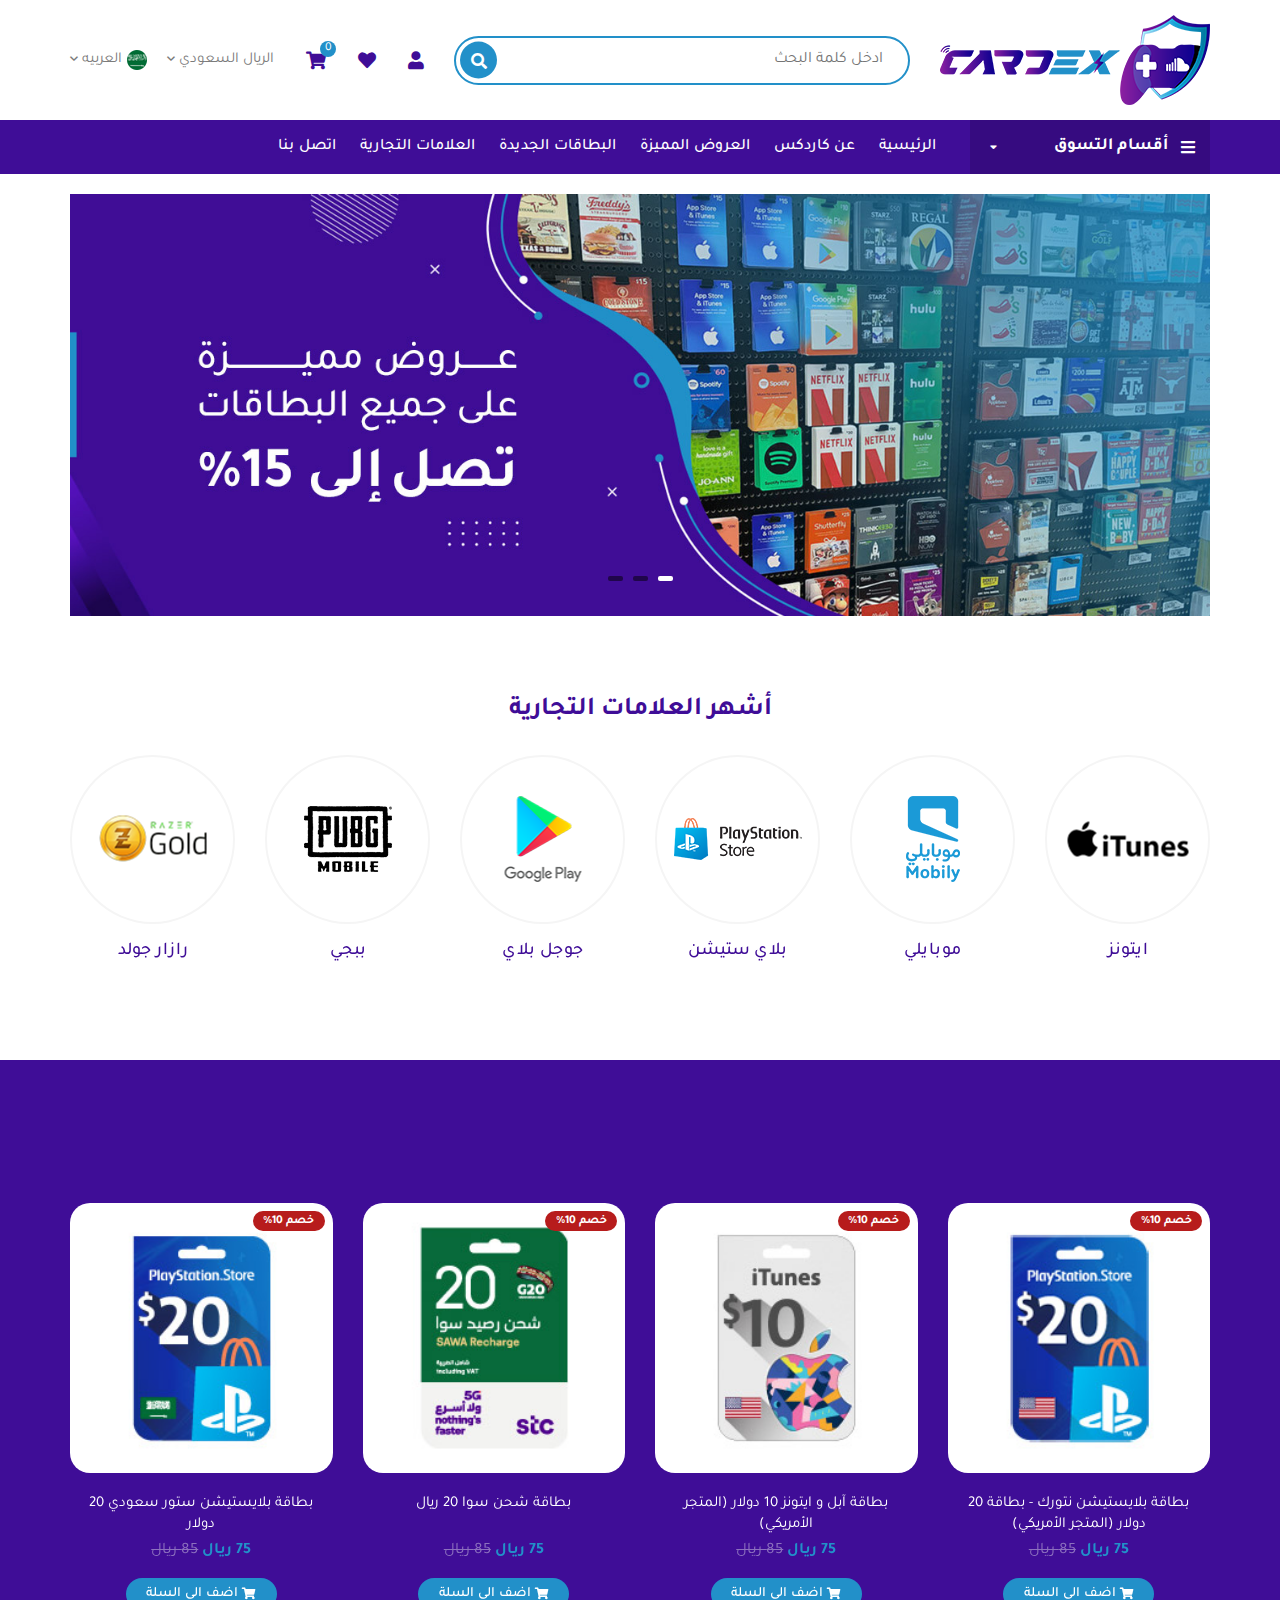
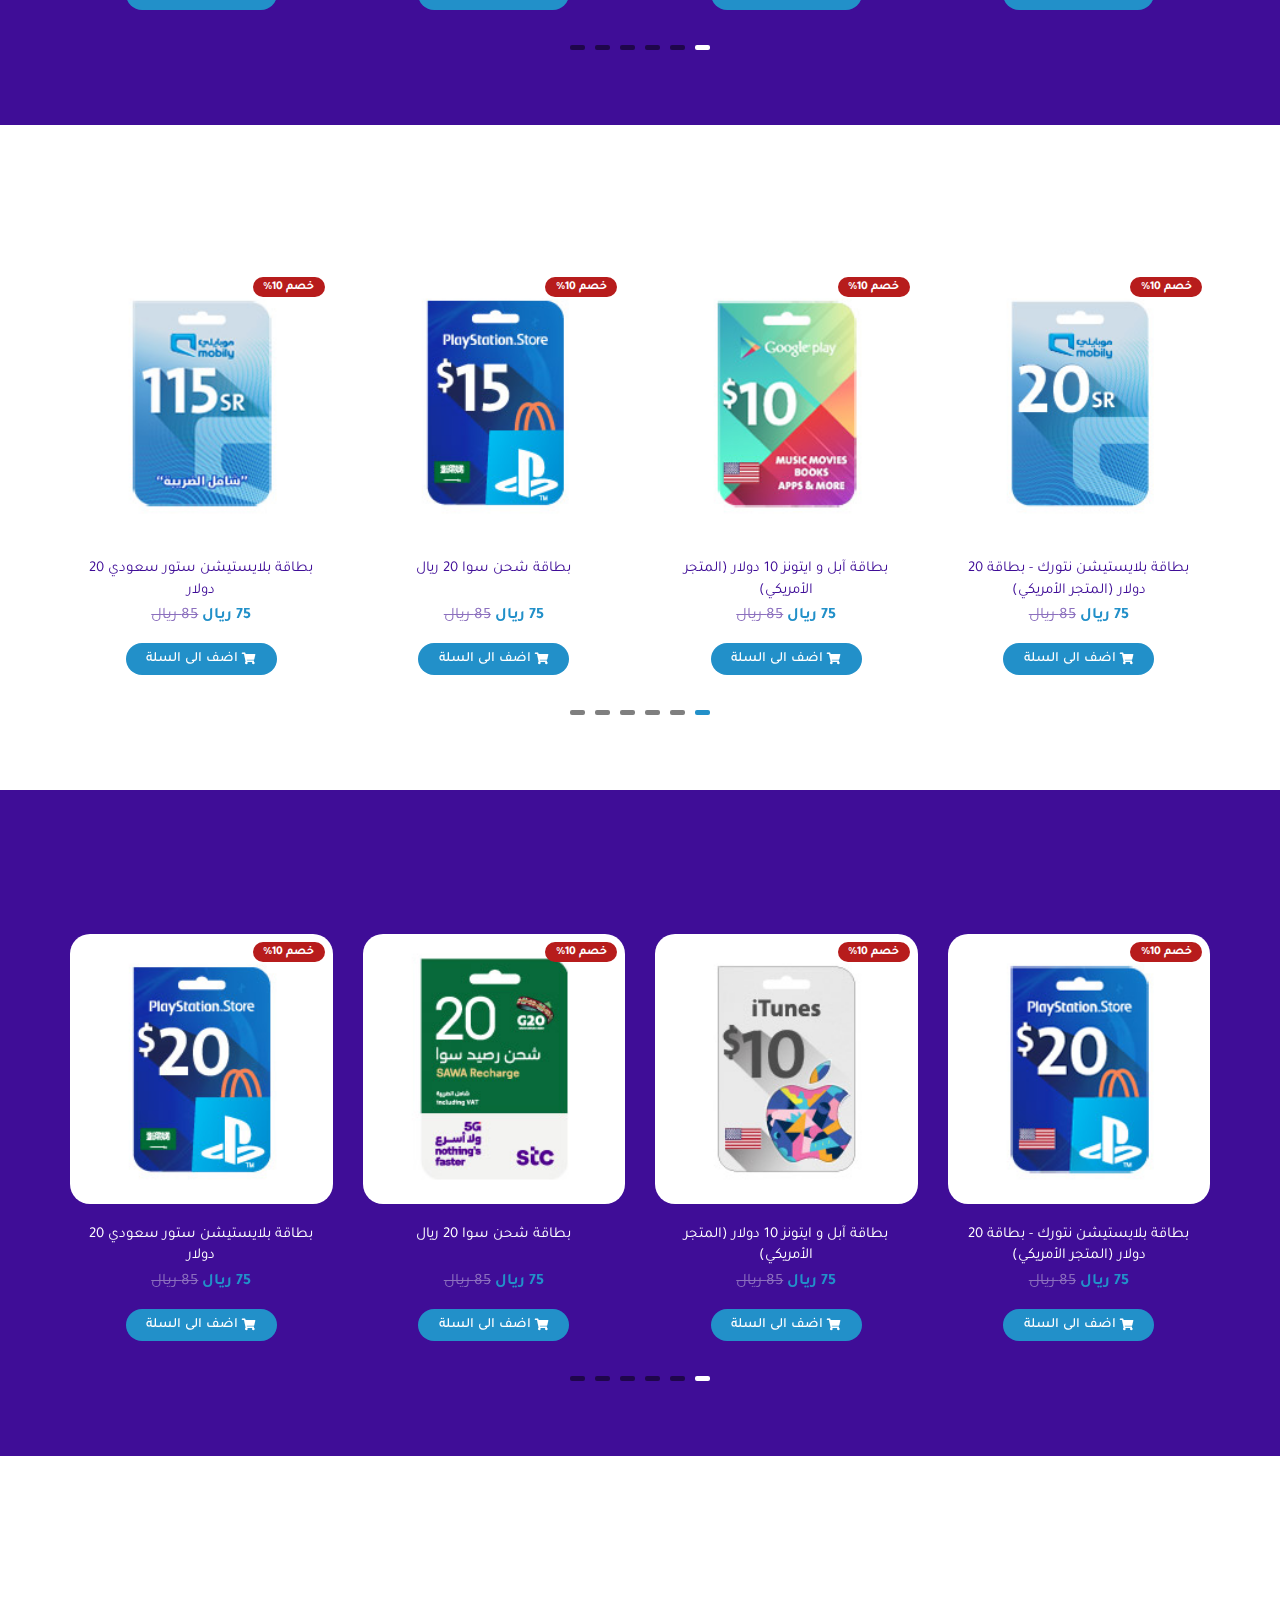
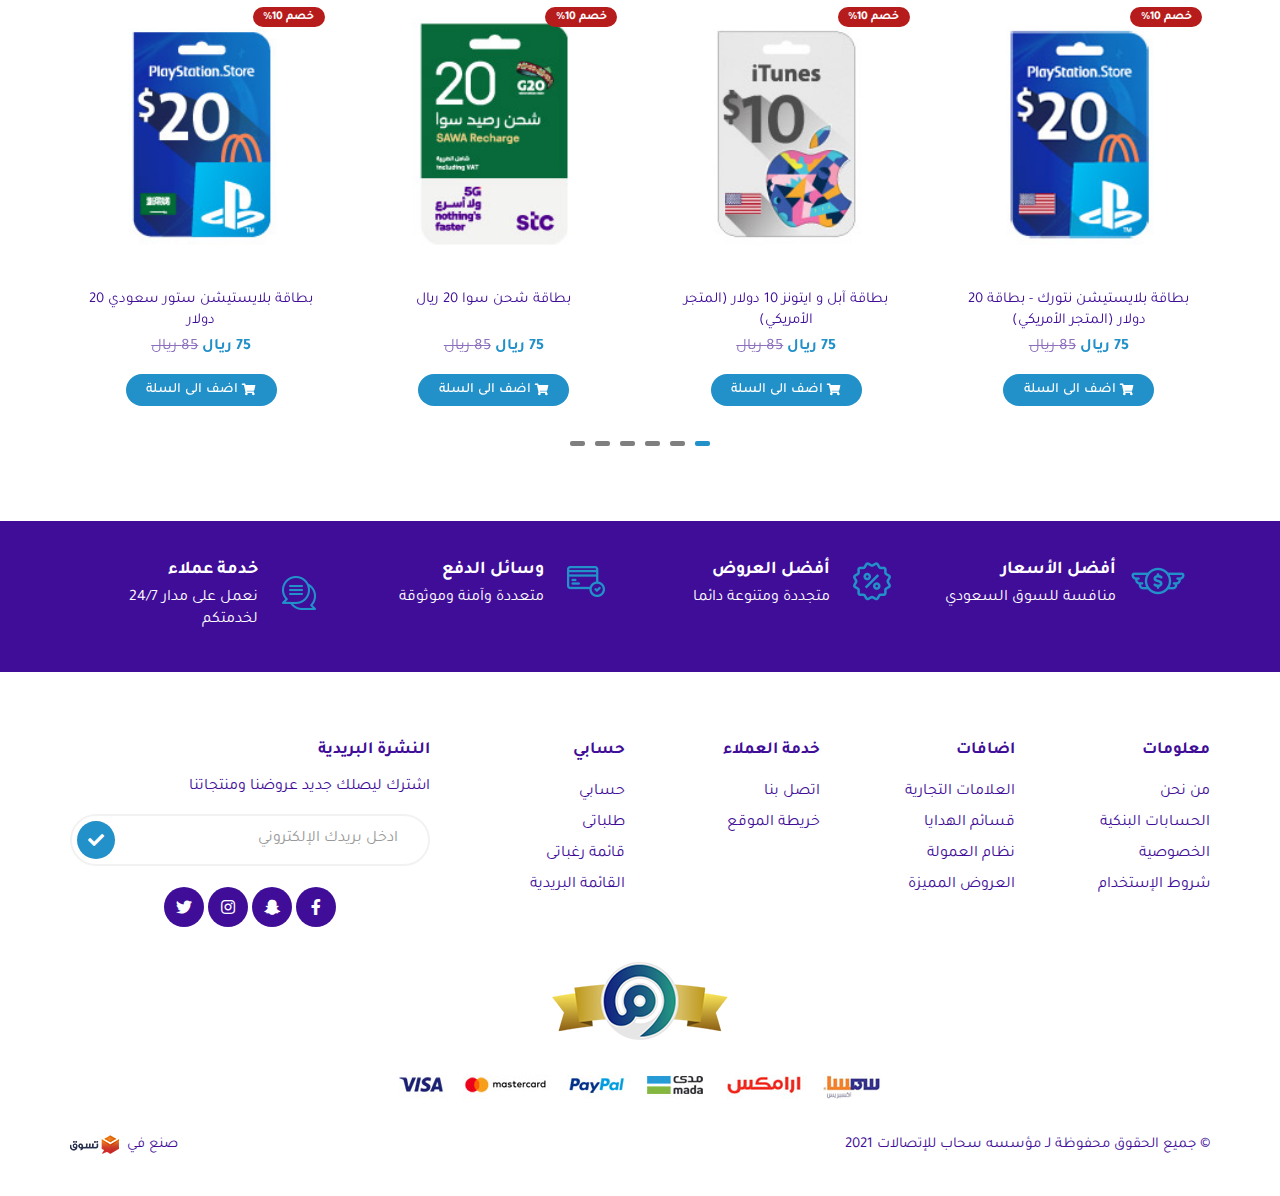
==== commit 7ec85600: "first commit" ====
--- a/index.html
+++ b/index.html
@@ -12,7 +12,6 @@
     <link rel="stylesheet" href="css/bootstrap-rtl.min.css">
     <link rel="stylesheet" href="css/fonts.css">
     <link rel="stylesheet" href="css/animate.css">
-    <link rel="stylesheet" href="css/Linearicons.css">
     <link rel="stylesheet" href="css/swiper.min.css">
     <link rel="stylesheet" href="css/style.css">
 
@@ -1517,7 +1516,9 @@
                     <div class="row">
                         <div class="col-md-3 col-xs-12">
                             <div class="features-box">
-                                <img src="images/features/01.png" alt="" class="img-responsive">
+                                <figure>
+                                    <img src="images/features/01.png" alt="" class="img-responsive">
+                                </figure>
                                 <div class="features-text">
                                     <h5 class="features-h">أفضل الأسعار</h5>
                                     <span class="features-span">منافسة للسوق السعودي</span>
@@ -1526,7 +1527,9 @@
                         </div>
                         <div class="col-md-3 col-xs-12">
                             <div class="features-box">
-                                <img src="images/features/02.png" alt="" class="img-responsive">
+                                <figure>
+                                    <img src="images/features/02.png" alt="" class="img-responsive">
+                                </figure>
                                 <div class="features-text">
                                     <h5 class="features-h">أفضل العروض</h5>
                                     <span class="features-span">متجددة ومتنوعة دائما</span>
@@ -1535,7 +1538,9 @@
                         </div>
                         <div class="col-md-3 col-xs-12">
                             <div class="features-box">
-                                <img src="images/features/03.png" alt="" class="img-responsive">
+                                <figure>
+                                    <img src="images/features/03.png" alt="" class="img-responsive">
+                                </figure>
                                 <div class="features-text">
                                     <h5 class="features-h">وسائل الدفع</h5>
                                     <span class="features-span">متعددة وآمنة وموثوقة</span>
@@ -1544,7 +1549,9 @@
                         </div>
                         <div class="col-md-3 col-xs-12">
                             <div class="features-box">
-                                <img src="images/features/04.png" alt="" class="img-responsive">
+                                <figure>
+                                    <img src="images/features/04.png" alt="" class="img-responsive">
+                                </figure>
                                 <div class="features-text">
                                     <h5 class="features-h">خدمة عملاء</h5>
                                     <span class="features-span">نعمل على مدار 24/7 لخدمتكم</span>
@@ -1694,6 +1701,7 @@
     <!-- arrow-up -->
     <!-- overlay -->
     <div class="overlay-box"></div>
+    <div class="overlay-box2"></div>
     <!-- overlay -->
     <script src="js/jquery-2.1.1.min.js"></script>
     <script src="js/bootstrap.min.js"></script>
--- a/css/style.css
+++ b/css/style.css
@@ -195,6 +195,10 @@
     border-radius: 50%;
     width: 37px;
     height: 37px;
+    display: flex;
+    align-items: center;
+    justify-content: center;
+    text-align: center;
     color: #fff;
     border: none;
     font-size: 16px;
@@ -808,6 +812,14 @@
 .features-box .features-text{
     margin-inline-start: 15px;
 }
+.features-box figure{
+    width: 54px;
+    height: 39px;
+    margin-bottom: 8px;
+    display: flex;
+    align-items: center;
+    justify-content: center;
+}
 .features-box .features-h{
     font-size: 18px;
     font-weight: 700;
@@ -1121,7 +1133,7 @@
     .search-section{
         order: 3;
         width: 100%;
-        margin-top: 25px;
+        margin-top: 15px;
     }
     .register-section{
         margin-inline-end: 0;
@@ -1274,6 +1286,12 @@
         flex-direction: column;
     }
 }
+@media (max-width: 340px){
+    .product .product-button {
+        font-size: 12px;
+    }
+}
+
 
 /*overlay*/
 .overlay-box,
@@ -1404,7 +1422,7 @@
     nav {
         display: block;
         position: fixed;
-        left: -200%;
+        left: -100%;
         top: 0;
         bottom: 0;
         width: 90%;
@@ -1414,22 +1432,23 @@
         z-index: 200;
         overflow-y: auto;
     }
-    .reset-left {
+    html[dir=ltr] .nav {
+        left: -100%;
+    }
+    html[dir=rtl] .nav {
+        right: -100%;
+    }
+    html[dir=ltr] .reset-left {
         left: 0;
     }
-    html[dir=rtl] .nav{
-        left: 0;
-        right: -200%;
-    }
-    .reset-left {
-        left: 0;
-    }
-    html[dir=rtl] 
-    .reset-left {
+    html[dir=rtl] .reset-left {
         right: 0;
     }
     .nav-head {
         display: flex;
+    }
+    .nav-header{
+        background-color: #fff;
     }
     nav .container {
         padding: 0;
@@ -1463,6 +1482,8 @@
         line-height: 1.4 !important;
         padding: 0;
         margin-bottom: 17px;
+        display: flex;
+        align-items: center;
     }
     .btn-div .menu-name {
         color: #3f0d97;
@@ -1475,6 +1496,7 @@
         top: auto;
         bottom: auto;
         display: block;
+        display: none;
         transition: none;
     }
     .cats-div, .sub-list{
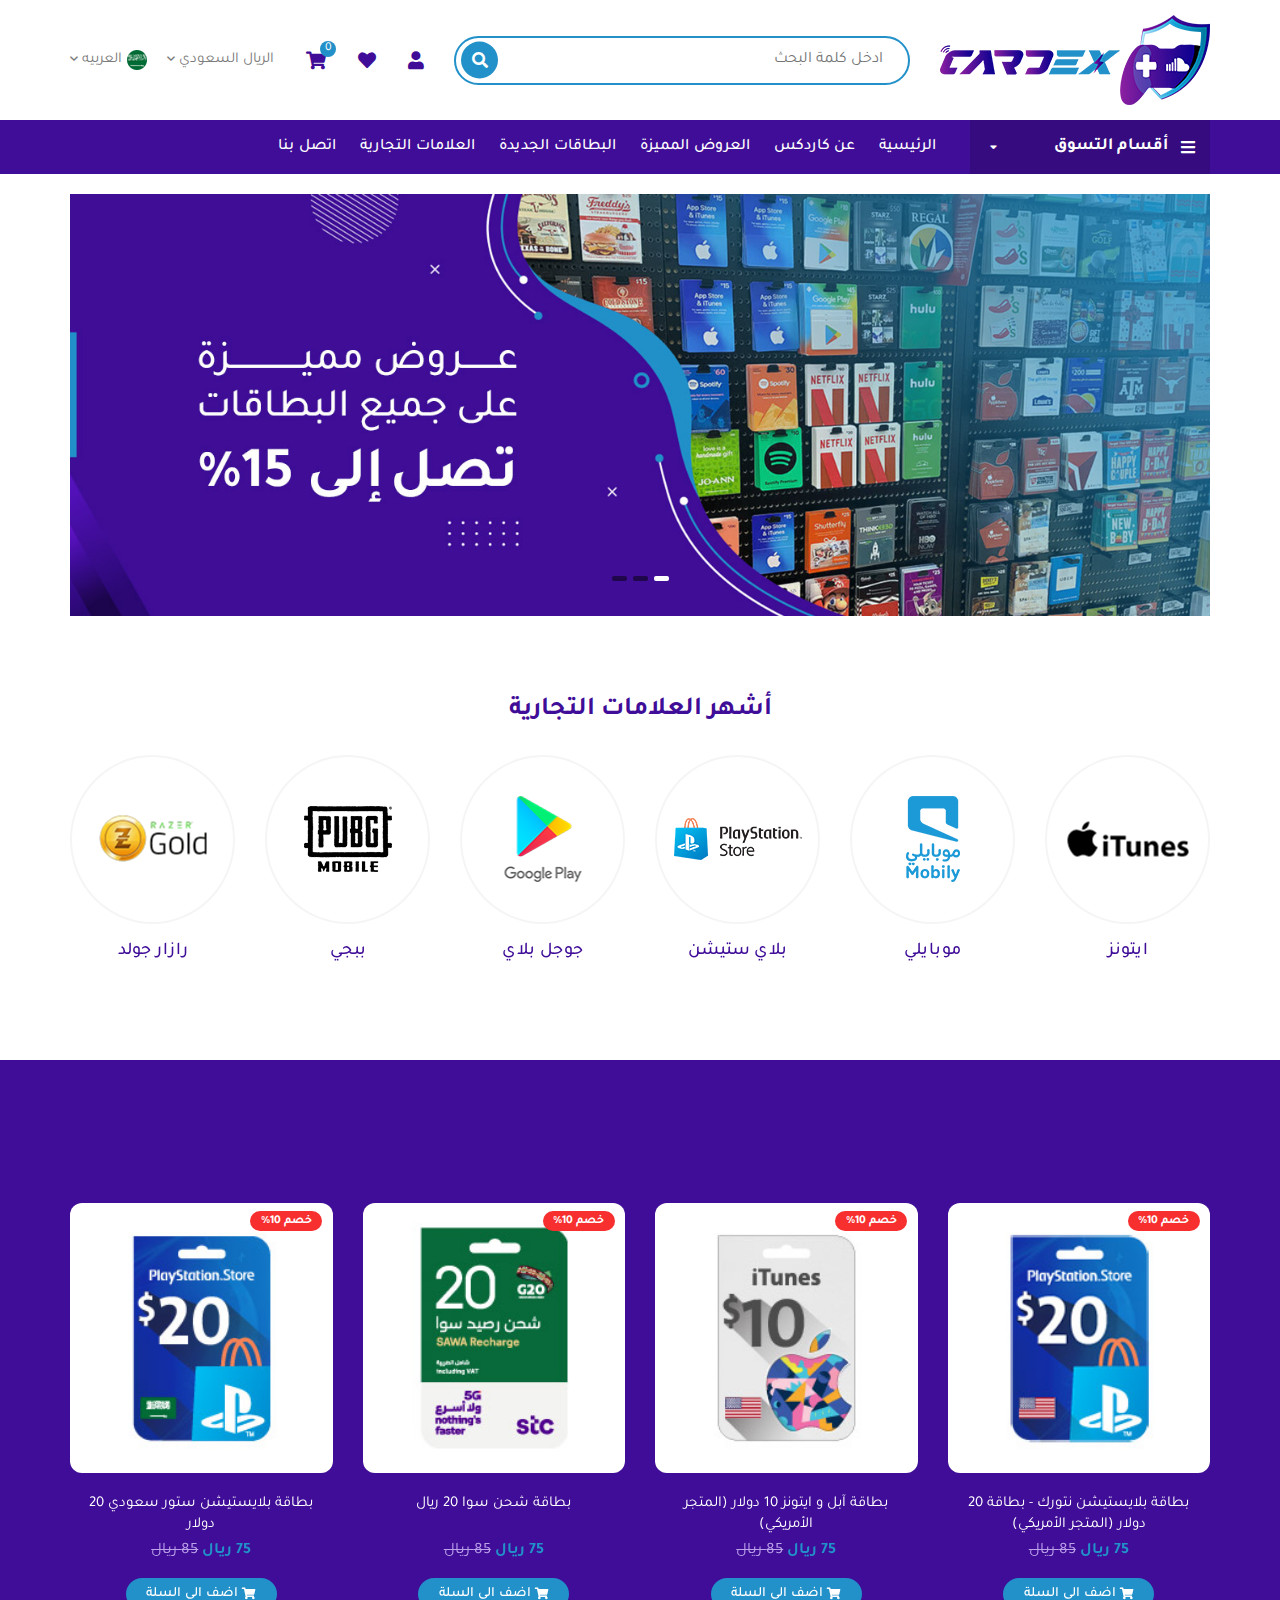
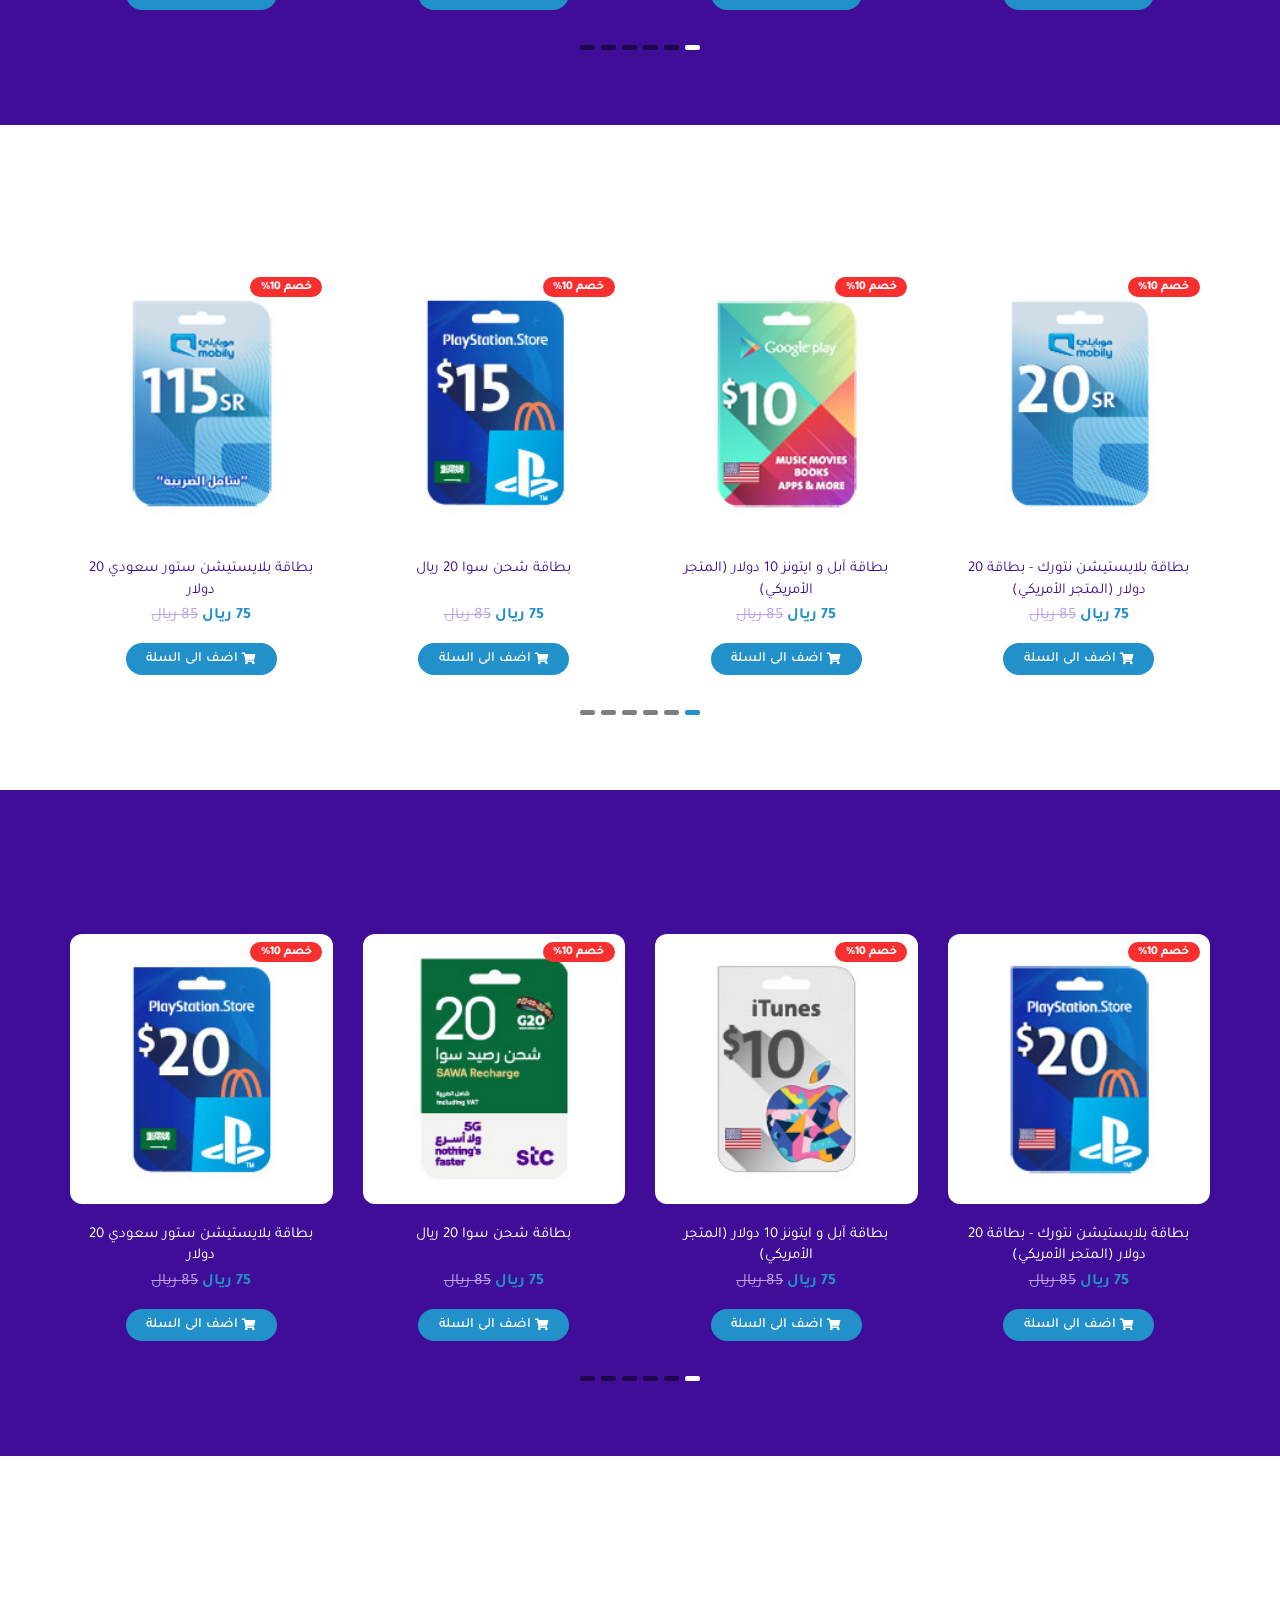
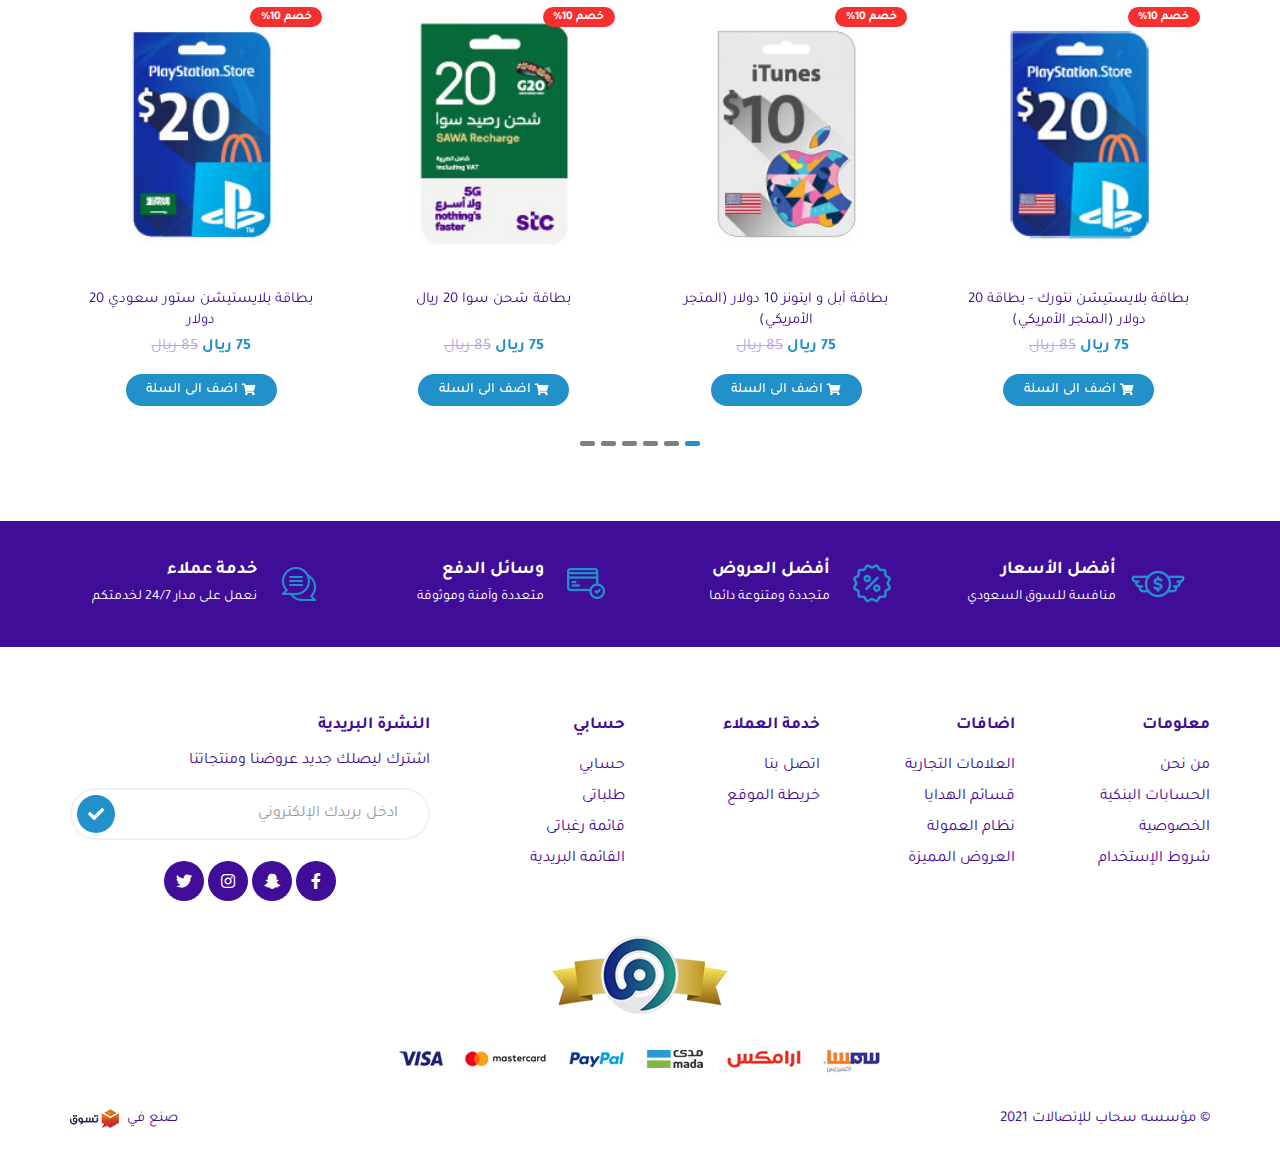
==== commit 82d68279: "modify css" ====
--- a/index.html
+++ b/index.html
@@ -101,6 +101,11 @@
                 <div class="container">
                     <div class="navgition">
                         <ul class="big-menu list-unstyled">
+                            <li class="menu-list hide-big">
+                                <a href="#" class="menu-link">
+                                    الرئيسية
+                                </a>
+                            </li>
                             <li class="menu-btn">
                                 <div class="btn-div">
                                     <span class="menu-name">
@@ -709,7 +714,7 @@
                                 </div>
                                 <!-- slidedown-menu -->
                             </li>
-                            <li class="menu-list">
+                            <li class="menu-list hide-sm">
                                 <a href="#" class="menu-link">
                                     الرئيسية
                                 </a>
@@ -1684,7 +1689,7 @@
                 <figure class="pay-figure">
                     <img src="images/pay-img.jpg" class="img-responsive pay-img">
                 </figure>
-                <div class="copy-right">© جميع الحقوق محفوظة لـ مؤسسه سحاب للإتصالات  2021
+                <div class="copy-right">© مؤسسه سحاب للإتصالات  2021
                     <span class="design-text">
                         صنع في
                         <a href="#"><img src="images/tasawk.png" alt="taswak" class="taswak-img"></a>
--- a/css/style.css
+++ b/css/style.css
@@ -188,24 +188,29 @@
 }
 .search-button{
     position: absolute;
-    top: 50%;
-    right: 6px;
+    top: 49%;
+    right: 7px;
     transform: translateY(-50%);
     background-color: #2290c9;
     border-radius: 50%;
     width: 37px;
     height: 37px;
-    display: flex;
-    align-items: center;
-    justify-content: center;
-    text-align: center;
+    display: -webkit-box;
+    display: -ms-flexbox;
+    display: flex;
+    -webkit-box-align: center;
+    -ms-flex-align: center;
+    align-items: center;
+    -webkit-box-pack: center;
+    -ms-flex-pack: center;
+    justify-content: center;
     color: #fff;
     border: none;
     font-size: 16px;
 }
 html[dir=rtl] .search-button {
     right: auto;
-    left: 6px;
+    left: 7px;
 }
 .icons-cont{
     display: flex;
@@ -218,6 +223,7 @@
 }
 
 .register-section .add-to{
+    cursor: pointer;
     font-size: 18px;
     position: relative;
     display: flex;
@@ -242,8 +248,14 @@
     right: -10px;
     width: 16px;
     height: 16px;
-    display: flex;
-    align-items: center;
+    display: -webkit-box;
+    display: -ms-flexbox;
+    display: flex;
+    -webkit-box-align: center;
+    -ms-flex-align: center;
+    align-items: center;
+    -webkit-box-pack: center;
+    -ms-flex-pack: center;
     justify-content: center;
     background-color: #2290c9;
     color: #fff;
@@ -388,7 +400,7 @@
       /* display: -webkit-box;
       display: -ms-flexbox;
       display: flex; */
-      bottom: 25px;
+      bottom: 20px;
     }
   }
   
@@ -397,7 +409,7 @@
     height: 5px;
     background-color: #000;
     opacity: 0.5;
-    margin: 0 5px;
+    margin: 0 3px;
     -webkit-transition: all 0.3s ease-in-out;
     transition: all 0.3s ease-in-out;
     outline: none !important;
@@ -467,7 +479,12 @@
     transform: translate(-50%, -50%);
     max-width: 100%;
     max-height: 100%;
-  }
+}
+@media (max-width: 400px){
+    .brand-img img{
+        max-width: 85%;
+    }
+}
 
 .brand-slider .swiper-btn {
     position: absolute;
@@ -502,11 +519,11 @@
 }
   
 .brand-slider .swiper-btn.swiper-btn-next {
-    left: -77px;
+    left: -40px;
 }
   
 .brand-slider .swiper-btn.swiper-btn-prev {
-    right: -77px;
+    right: -40px;
 }
   
 .brand-slider .swiper-pagination {
@@ -536,7 +553,7 @@
     height: 5px;
     background-color: #000;
     opacity: 0.5;
-    margin: 0 5px;
+    margin: 0 3px;
     -webkit-transition: all 0.3s ease-in-out;
     transition: all 0.3s ease-in-out;
     outline: none !important;
@@ -593,7 +610,7 @@
     justify-content: center;
     overflow: hidden;
     width: 100%;
-    border-radius: 20px;
+    border-radius: 12px;
 }
 .product .product-img img{
     width: 100%;
@@ -606,14 +623,14 @@
             transform: scale(1.05);
 }
 html[dir=rtl] .product .product-hint{
-    right: 3%;
+    right: 4%;
     left: 0;
 }
 .product .product-hint{
     font-size: 12px;
     font-weight: 700;
     color: #fff;
-    background-color: #b71c1c;
+    background-color: #f72f2f;
     line-height: 20px;
     text-align: center;
     width: 72px;
@@ -621,7 +638,7 @@
     border-radius: 12px;
     position: absolute;
     top: 2%;
-    left: 3%;
+    left: 4%;
     transition: all 0.3s ease-in-out;
 }
 .product{
@@ -649,7 +666,7 @@
     font-weight: 400;
     font-size: 16px;
     text-decoration: line-through;
-    color: #8c70be;
+    color: #bba2e9;
 }
 .product .product-name{
     display: block;
@@ -675,9 +692,17 @@
 }
 .product .product-button{
     text-decoration: none;
-    display: inline-flex;
-    align-items: center;
-    justify-content: center;
+    display: -webkit-box;
+    display: -ms-flexbox;
+    display: flex;
+    -webkit-box-align: center;
+    -ms-flex-align: center;
+    align-items: center;
+    -webkit-box-pack: center;
+    -ms-flex-pack: center;
+    justify-content: center;
+    text-align: center;
+    margin: 0 auto;
     border-radius: 23px;
     max-width: 151px;
     width: 100%;
@@ -733,11 +758,11 @@
 }
   
 .product-slider .swiper-btn.swiper-btn-next {
-    left: -77px;
+    left: -40px;
 }
   
 .product-slider .swiper-btn.swiper-btn-prev {
-    right: -77px;
+    right: -40px;
 }
   
 .product-slider .swiper-pagination {
@@ -767,7 +792,7 @@
     height: 5px;
     background-color: #000;
     opacity: 0.5;
-    margin: 0 5px;
+    margin: 0 3px;
     -webkit-transition: all 0.3s ease-in-out;
     transition: all 0.3s ease-in-out;
     outline: none !important;
@@ -788,7 +813,23 @@
 .product-four .swiper-pagination .swiper-pagination-bullet.swiper-pagination-bullet-active{
     background-color: #2290c9;
 }
-
+@media (max-width: 767px){
+    .product-content .price-box {
+        display: flex;
+        flex-direction: column;
+    }
+    .product-section .product-head {
+        font-size: 22px;
+    }
+    .product .product-content{
+        padding: 20px 8px 0;
+    }
+}
+@media (max-width: 340px){
+    .product .product-button {
+        font-size: 12px;
+    }
+}
 /*                             product section                          */ 
 
 /*                         feature section                    */
@@ -803,9 +844,9 @@
 }
 @media (min-width: 1199px) {
     .features {
-     padding-inline-start: 25px;
-    }
-  }
+        padding-inline-start: 25px;
+    }
+}
 .features a{
     text-decoration: none;
 }
@@ -815,7 +856,6 @@
 .features-box figure{
     width: 54px;
     height: 39px;
-    margin-bottom: 8px;
     display: flex;
     align-items: center;
     justify-content: center;
@@ -827,13 +867,17 @@
     margin: 0;
     margin-bottom: 6px;
 }
+@media (min-width: 1500px){
+    .features-box .features-span{
+        font-size: 16px;
+        font-weight: 400;
+        color: #fff;
+    }
+}
 .features-box .features-span{
-    font-size: 16px;
+    font-size: 14px;
     font-weight: 400;
     color: #fff;
-} 
-html[dir=ltr] .features-box .features-span{
-    font-size: 14px;
 }
 .feature-section {
     position: relative;
@@ -865,7 +909,7 @@
     height: 5px;
     background-color: #000;
     opacity: 0.5;
-    margin: 0 5px;
+    margin: 0 3px;
     -webkit-transition: all 0.3s ease-in-out;
     transition: all 0.3s ease-in-out;
     outline: none !important;
@@ -1115,17 +1159,21 @@
 /*                    menu in phone size                      */
 
 @media (max-width: 1199px){
+    header{
+        margin-bottom: 0;
+    }
     .lang-cont{
         display: none;
     }
-    .register-section .hide-sm{
+    .register-section .hide-sm,
+    .hide-sm{
         display: none;
     }
     .top-header .img-logo img{
-        max-width: 100px;
+        max-width: 150px;
     }
     .nav-head .img-logo img{
-        max-width: 100px;
+        max-width: 150px;
     }
     .first-header{
         flex-wrap: wrap;
@@ -1160,10 +1208,8 @@
     }
     .menu-list{
         margin-inline-start: 0;
-        padding: 0 28px;
     }
     .big-menu .lang-section .lang-word{
-        padding: 0 28px;
         color: #3f0d97;
         font-size: 16px;
         font-weight: 500;
@@ -1187,15 +1233,13 @@
         align-items: center;
         justify-content: space-between;
         color: #3f0d97;
-        padding: 0 28px;
         line-height: 34px;
     }
     .big-menu .dropdown-content {
         background-color: transparent;
-        text-align: left;
+        text-align: start;
         min-width: 100%;
         padding: 10px 0 0;
-        padding-inline-start: 28px;
         box-shadow: none;
         position: static;
         visibility: visible;
@@ -1203,27 +1247,32 @@
         left: auto;
         transform: none;
     }
-    .dropdown-content a{
+    .big-menu .chevron-down{
+        padding: 0;
+    }
+    .big-menu .dropdown-content a{
         padding: 2px 0 2px;
         color: #3f0d97;
     }
     .dropdown-content a:last-of-type{
         padding-bottom: 0;
     }
-    html[dir=rtl] .big-menu .dropdown-content{
-        text-align: right;
-    }
     .dropdown{/*to make flex work*/
         display: block;
     }
     .big-menu .lang-section img{
         display: none;
     }
-    .cat-down,
     .big-menu .lang-section .lang-word{
+        display: -webkit-box;
+        display: -ms-flexbox;
         display: flex;
+        -webkit-box-align: center;
+        -ms-flex-align: center;
         align-items: center;
-        /* justify-content: center; */
+        /* -webkit-box-pack: center;
+        -ms-flex-pack: center;
+        justify-content: center; */
     }
     .header-icons a.add-to{
         margin-inline-end: 0px;
@@ -1245,6 +1294,9 @@
         align-items: center;
         justify-content: center;
     }
+    .features-box figure{
+        margin-bottom: 8px;
+    }
     .features-box .features-icon{
         margin-bottom: 10px;
     }
@@ -1280,17 +1332,7 @@
 }
 /*                             footer                          */
 }  
-@media (max-width: 767px){
-    .product-content .price-box {
-        display: flex;
-        flex-direction: column;
-    }
-}
-@media (max-width: 340px){
-    .product .product-button {
-        font-size: 12px;
-    }
-}
+
 
 
 /*overlay*/
@@ -1406,13 +1448,12 @@
 .menu-icon:hover{color: #fff;}
 
 .nav-head {
-    height: 38px;
     background-color: transparent;
     width: 100%;
     display: none;
     align-items: center;
     justify-content: space-between;
-    padding: 0 15px;
+    padding: 20px 15px 0;
 }
 .nav-head .close-btn {
     color: #3f0d97;
@@ -1422,7 +1463,6 @@
     nav {
         display: block;
         position: fixed;
-        left: -100%;
         top: 0;
         bottom: 0;
         width: 90%;
@@ -1432,10 +1472,10 @@
         z-index: 200;
         overflow-y: auto;
     }
-    html[dir=ltr] .nav {
+    html[dir=ltr] nav {
         left: -100%;
     }
-    html[dir=rtl] .nav {
+    html[dir=rtl] nav {
         right: -100%;
     }
     html[dir=ltr] .reset-left {
@@ -1466,7 +1506,6 @@
         background-color: #fff;
         width: 100%;
         max-height: calc(100vh - 40px);
-        padding-top: 16px;
         overflow-y: auto;
     }
     .big-menu{
@@ -1485,8 +1524,14 @@
         display: flex;
         align-items: center;
     }
+    .menu-name{
+        font-weight: 500;
+    }
     .btn-div .menu-name {
         color: #3f0d97;
+    }
+    .menu-name span{
+        display: none;
     }
     .cats-dispaly {
         background-color: transparent;
@@ -1497,6 +1542,7 @@
         bottom: auto;
         display: block;
         display: none;
+        margin-bottom: 8px;
         transition: none;
     }
     .cats-div, .sub-list{
@@ -1513,28 +1559,23 @@
     .sub-list {
         left: auto;
     }
-    .sub-list>ul>.cat-li>.cat-anchor {
-        padding: 0 28px;
-    }
     .has-level-2>.cat-anchor.active {
         color: #138aa8;
     }
      /*transfer from plus to miuns*/
     .btn-div.active:after {
-        content: "";
-    }
+        content: "";
+    }
+    /*transfer from plus to miuns*/
     .btn-div:after {
         margin: 0;
-        font-size: 16px;
-        content: "";
+        font-size: 15px;
+        content: "";
     }
     .has-level-2>.cat-anchor.active>i::before {
         content: "";
     }
-    /*transfer from plus to miuns*/
-    .sub-list>ul>.cat-li>.cat-anchor {
-        padding: 0 28px;
-    }
+    
     /*transfer sub list into static poistion and reset top*/
     .sub-list { 
         background-color: transparent;
